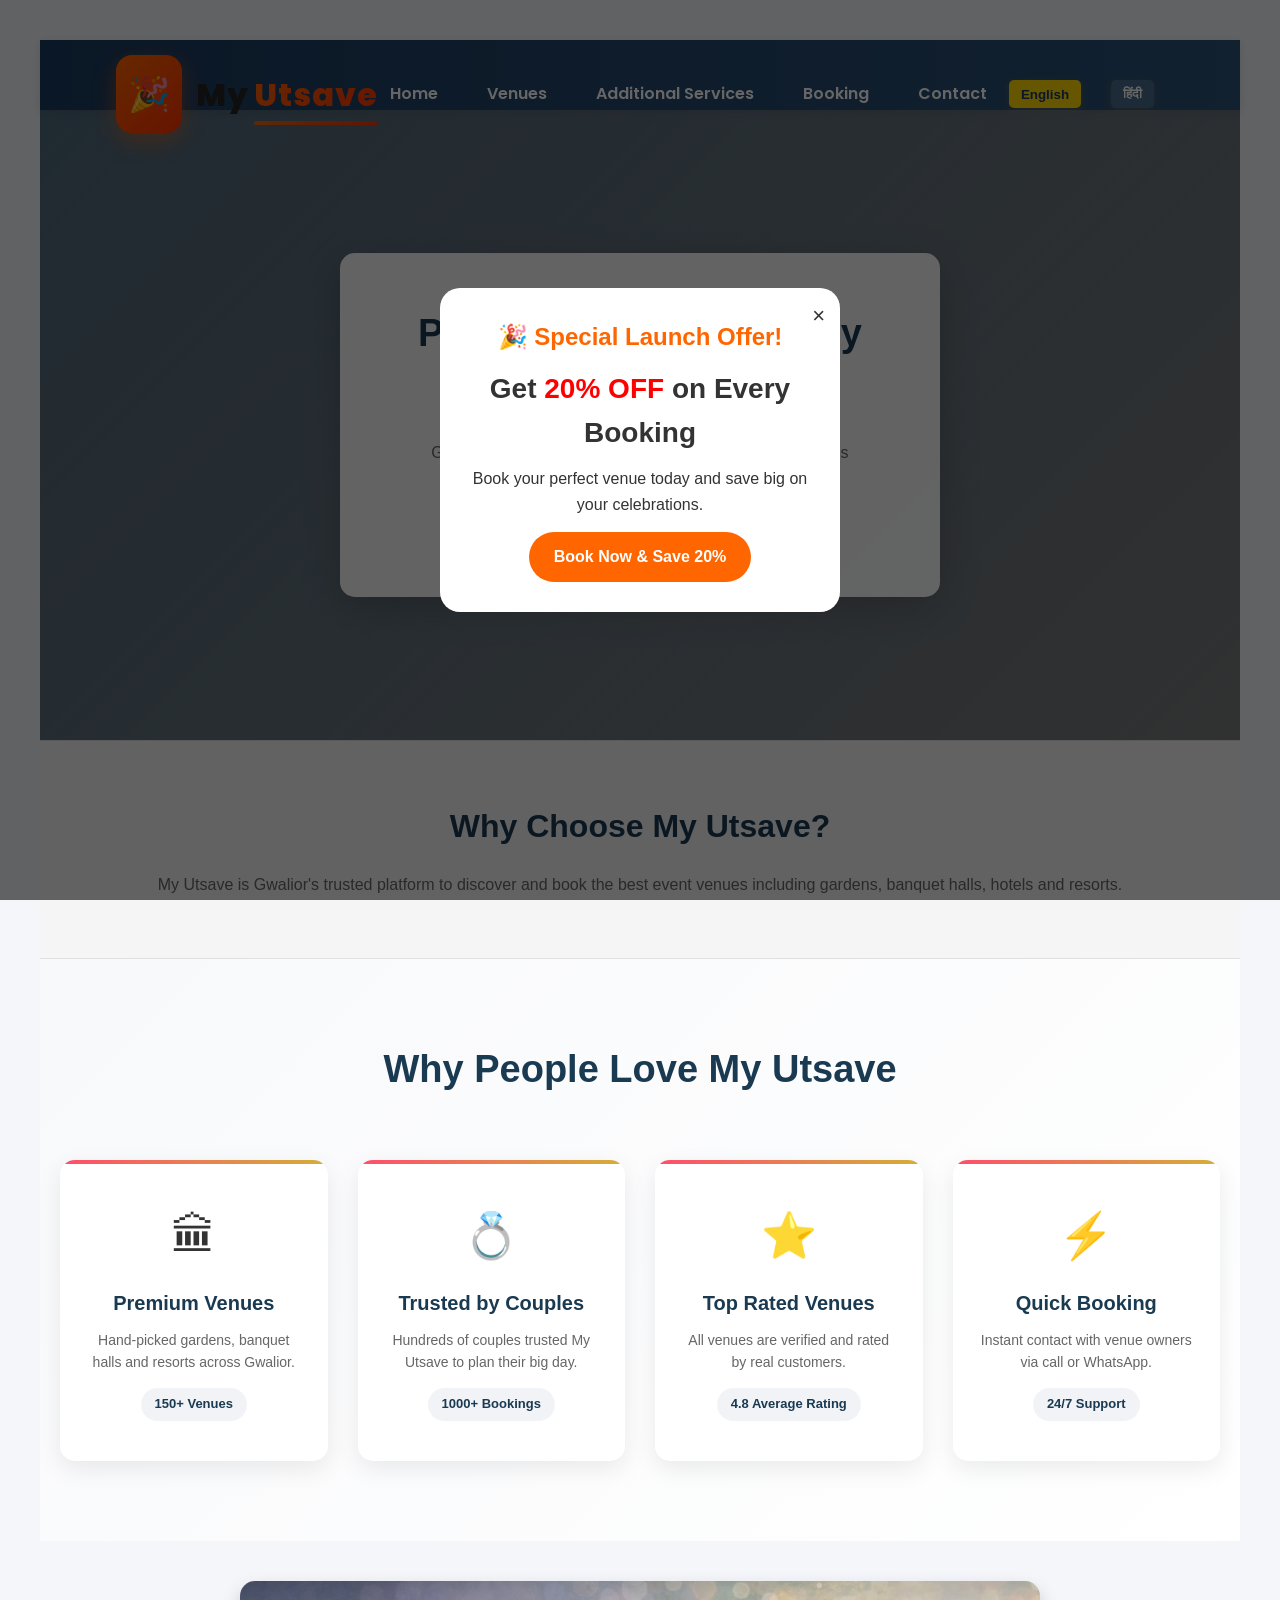
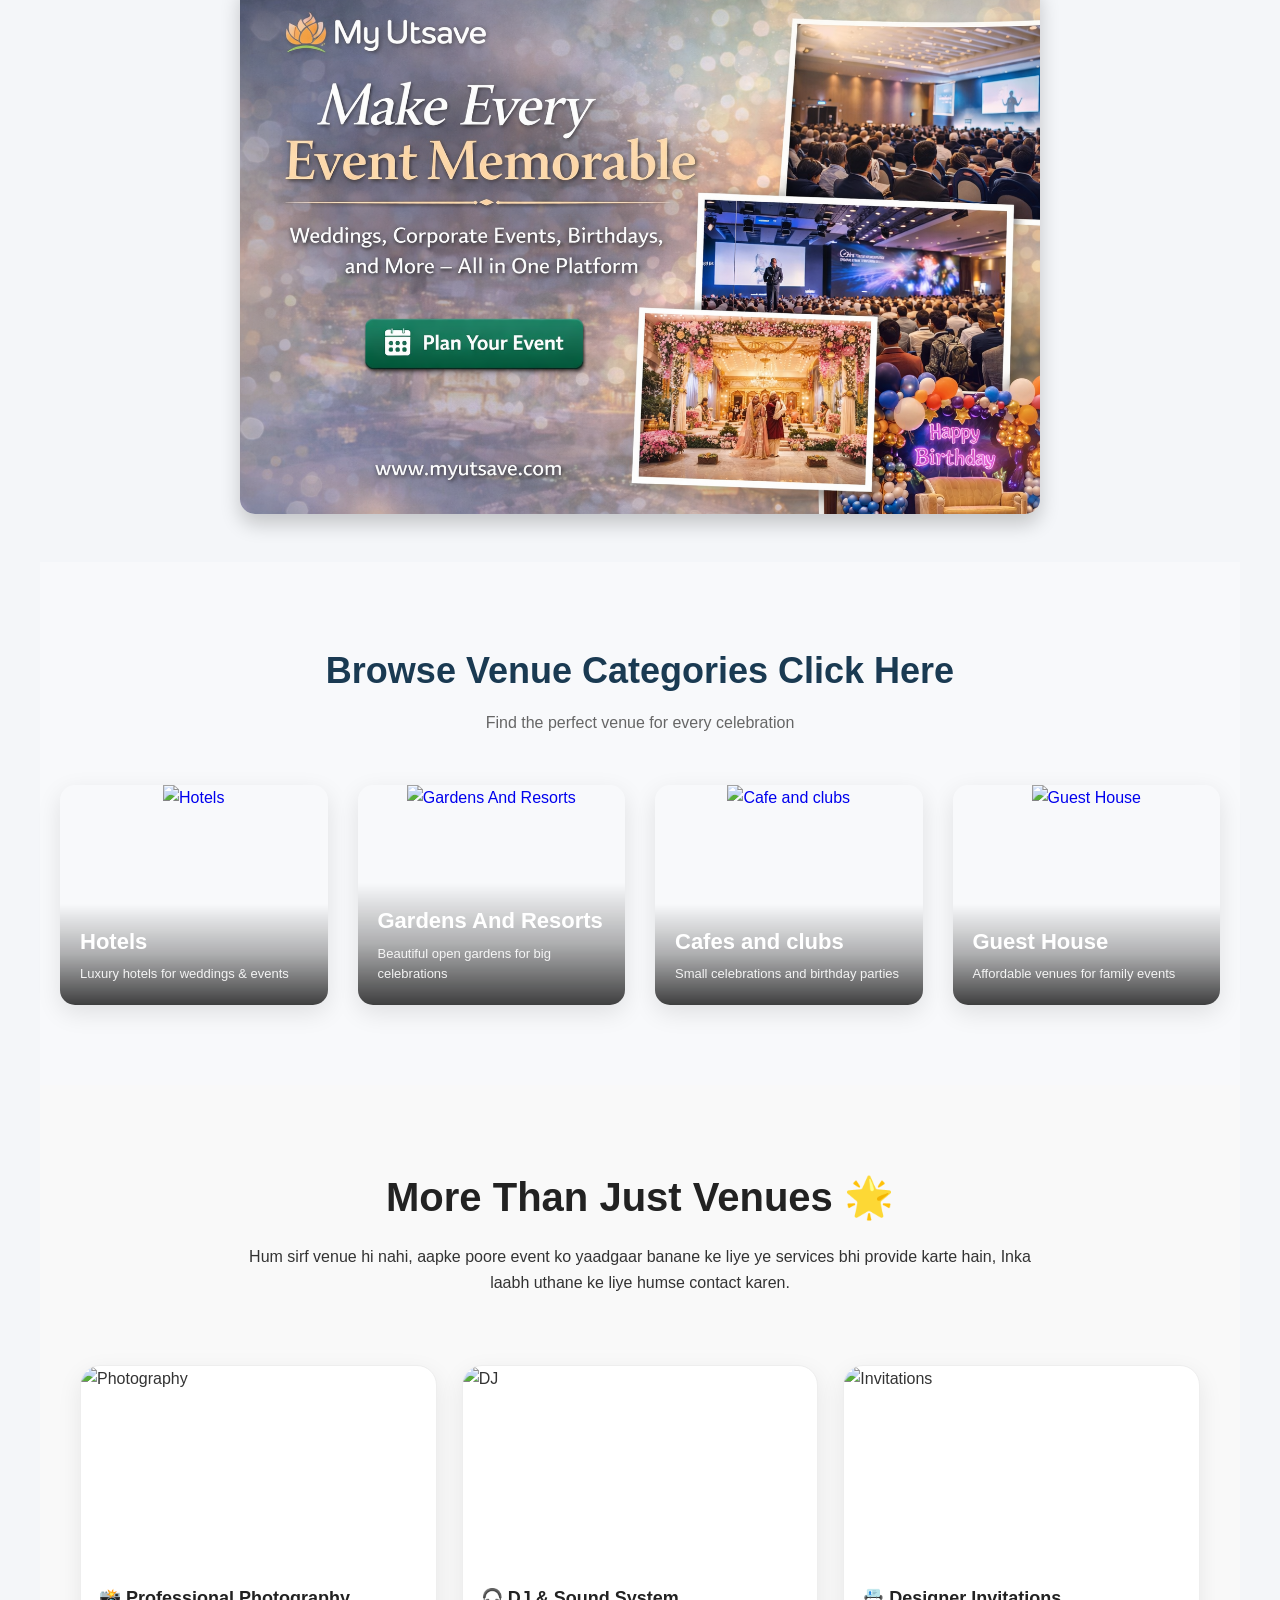
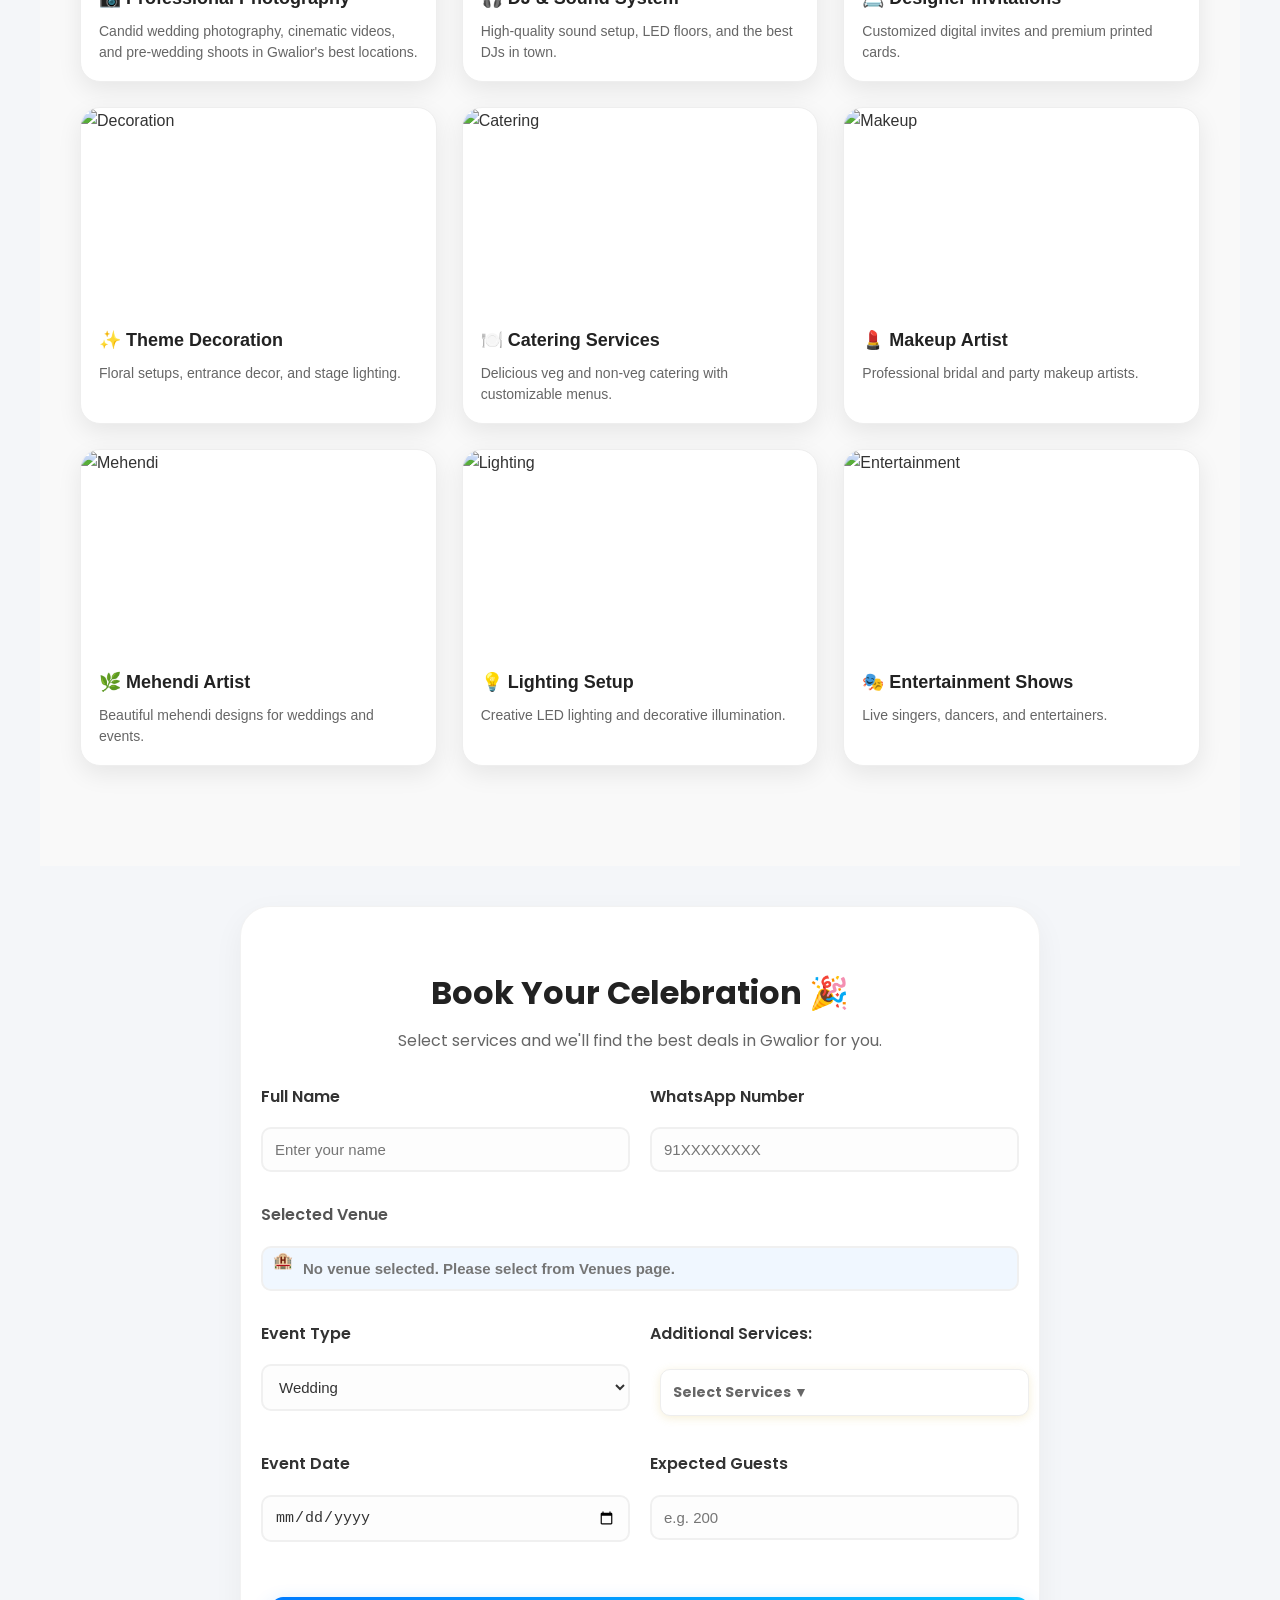
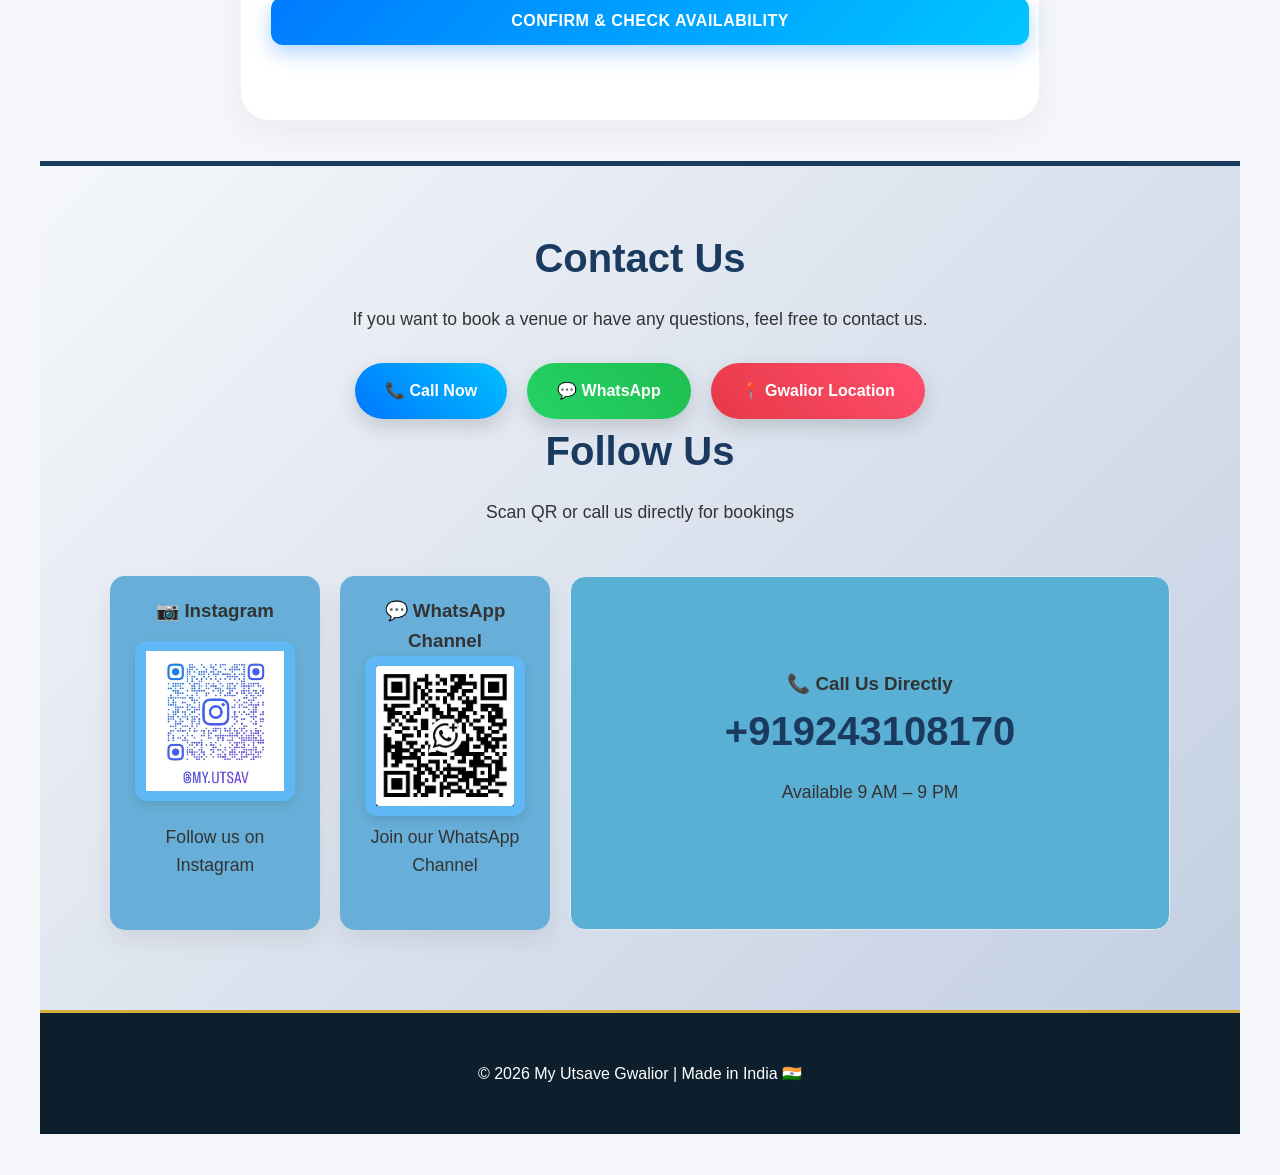
==== index.html @ a402ed94 "My Utsav is an event platform for discovering venues and booking events easily. My Utsav is an event" ====
<!DOCTYPE html>
<html lang="en">

<head>
    <meta charset="UTF-8">
    <title>My Utsave | Premium Event Venues in Gwalior</title>
    <meta name="viewport" content="width=device-width, initial-scale=1.0">

    <link href="https://fonts.googleapis.com/css2?family=Poppins:wght@300;400;600;800&display=swap" rel="stylesheet">
    <link rel="stylesheet" href="style.css">
    <style>
        /* CSS to make the Services Dropdown work */
        .dropdown {
            position: relative;
            display: block;
            width: 100%;
        }

        .dropbtn {
            width: 100%;
            padding: 12px;
            border: 1.5px solid #eee;
            border-radius: 10px;
            background: #fff;
            text-align: left;
            cursor: pointer;
            color: #666;
            font-size: 14px;
        }

        .dropdown-content {
            display: none;
            position: absolute;
            background-color: #fff;
            min-width: 100%;
            box-shadow: 0px 8px 16px rgba(0, 0, 0, 0.1);
            z-index: 10;
            border-radius: 10px;
            max-height: 200px;
            overflow-y: auto;
            padding: 10px;
            border: 1.5px solid #eee;
        }

        .dropdown-content label {
            display: block;
            padding: 8px;
            cursor: pointer;
            font-size: 14px;
            color: #333;
        }

        .dropdown-content label:hover {
            background: #f0f7ff;
        }

        .dropdown:hover .dropdown-content {
            display: block;
        }

        /* Ensure inputs fit within the grid */
        input,
        select {
            box-sizing: border-box;
        }








        /* SERVICES GRID */
        .services-grid-container {
            display: grid;
            grid-template-columns: repeat(auto-fit, minmax(280px, 1fr));
            gap: 25px;
            padding: 20px;
        }

        /* SERVICE CARD */
        .service-card {
            background: #ffffff;
            border-radius: 20px;
            overflow: hidden;
            box-shadow: 0 8px 25px rgba(0, 0, 0, 0.08);
            transition: 0.3s ease;
        }

        /* Hover */
        .service-card:hover {
            transform: translateY(-6px);
            box-shadow: 0 14px 35px rgba(0, 0, 0, 0.15);
        }

        /* IMAGE WRAPPER (IMPORTANT FIX) */
        .service-img-wrapper {
            width: 100%;
            height: 200px;
            /* Fix height — makes all images equal */
            overflow: hidden;
        }

        /* IMAGE STYLE */
        .service-img-wrapper img {
            width: 100%;
            height: 100%;
            object-fit: cover;
            /* Makes image fit nicely */
            display: block;
        }

        /* CONTENT */
        .service-content {
            padding: 18px;
        }

        /* TITLE */
        .service-content h3 {
            font-size: 18px;
            margin-bottom: 8px;
            color: #222;
        }

        /* DESCRIPTION */
        .service-content p {
            font-size: 14px;
            color: #666;
            line-height: 1.5;
        }
    </style>

</head>

<body>

    <!-- Navbar -->
    <header class="navbar">
        <div class="navbar-content">

            <div class="logo">
                <span class="logo-icon">🎉</span>

                <div>
                    <span class="logo-text">
                        <span class="logo-main">My</span>
                        <span class="logo-highlight">Utsave</span>
                    </span>


                </div>
            </div>
            <nav class="nav-links">
                <a href="#">Home</a>

                <a href="#categories">Venues</a>
                <a href="#services">Additional Services</a>
                <a href="#booking">Booking</a>
                <a href="#contact">Contact</a>
            </nav>

            <div class="language-toggle">
                <button type="button" class="lang-btn active" id="btn-en" onclick="translatePage('en')">English</button>
                <button type="button" class="lang-btn" id="btn-hi" onclick="translatePage('hi')">हिंदी</button>
            </div>

            <div id="google_translate_element" style="display:none !important;"></div>


            <script type="text/javascript">
                function googleTranslateElementInit() {
                    new google.translate.TranslateElement({
                        pageLanguage: 'en',
                        includedLanguages: 'en,hi',
                        autoDisplay: false
                    }, 'google_translate_element');
                }

                function translatePage(langCode) {
                    // 1. Google ke dropdown ko dhoondo
                    const googleSelect = document.querySelector('.goog-te-combo');

                    if (googleSelect) {
                        googleSelect.value = langCode;
                        googleSelect.dispatchEvent(new Event('change'));
                        updateButtons(langCode);
                    } else {
                        // Agar Google abhi load nahi hua, toh 500ms baad fir try karo
                        console.log("Waiting for Google Translate to load...");
                        setTimeout(() => translatePage(langCode), 500);
                    }
                }

                function updateButtons(langCode) {
                    document.querySelectorAll('.lang-btn').forEach(btn => btn.classList.remove('active'));
                    if (langCode === 'hi') document.getElementById('btn-hi').classList.add('active');
                    else document.getElementById('btn-en').classList.add('active');
                }
            </script>
            <script type="text/javascript"
                src="https://translate.google.com/translate_a/element.js?cb=googleTranslateElementInit"></script>
    </header>


    <!-- Hero Section -->
    <section class="hero fade-in">
        <div class="hero-content">
            <h1>Plan Your Event With My Utsave</h1>
            <p>Gardens • Banquet Halls • Resorts • Cafes • Guest Houses</p>
            <a href="#categories" class="hero-btn bounce">Explore Venues</a>
        </div>
    </section>

    <!-- About -->
    <section class="about fade-in">
        <h2>Why Choose My Utsave?</h2>

        <p>
            My Utsave is Gwalior's trusted platform to discover and book the best
            event venues including gardens, banquet halls, hotels and resorts.
        </p>

    </section>


    <!-- Features -->
    <section class="features fade-in">

        <h2>Why People Love My Utsave</h2>

        <div class="features-container">

            <div class="feature-card slide-in-left">
                <div class="feature-icon">🏛</div>
                <h3>Premium Venues</h3>
                <p>Hand-picked gardens, banquet halls and resorts across Gwalior.</p>
                <span class="feature-number">150+ Venues</span>
            </div>

            <div class="feature-card slide-in-left">
                <div class="feature-icon">💍</div>
                <h3>Trusted by Couples</h3>
                <p>Hundreds of couples trusted My Utsave to plan their big day.</p>
                <span class="feature-number">1000+ Bookings</span>
            </div>

            <div class="feature-card slide-in-left">
                <div class="feature-icon">⭐</div>
                <h3>Top Rated Venues</h3>
                <p>All venues are verified and rated by real customers.</p>
                <span class="feature-number">4.8 Average Rating</span>
            </div>

            <div class="feature-card slide-in-left">
                <div class="feature-icon">⚡</div>
                <h3>Quick Booking</h3>
                <p>Instant contact with venue owners via call or WhatsApp.</p>
                <span class="feature-number">24/7 Support</span>
            </div>

        </div>

    </section>


    <!-- Poster Section -->
    <section class="home-poster">
        <img src="images/new poster1.png" alt="Event Management Poster">
    </section>



    <!-- Categories -->
    <section class="categories" id="categories">

        <h2>Browse Venue Categories Click Here</h2>
        <p class="category-subtitle">Find the perfect venue for every celebration</p>

        <div class="category-container">

            <!-- Hotel -->
            <a href="hotel.html" class="category-card">
                <img src="https://images.unsplash.com/photo-1566073771259-6a8506099945" alt="Hotels">
                <div class="category-overlay">
                    <h3>Hotels</h3>
                    <p>Luxury hotels for weddings & events</p>
                </div>
            </a>

            <!-- Garden -->
            <a href="garden.html" class="category-card">
                <img src="https://images.unsplash.com/photo-1505691723518-36a5ac3be353" alt="Gardens And Resorts">
                <div class="category-overlay">
                    <h3>Gardens And Resorts</h3>
                    <p>Beautiful open gardens for big celebrations</p>
                </div>
            </a>



            <!-- Cafe -->
            <a href="cafe and clubs.html" class="category-card">
                <img src="https://images.unsplash.com/photo-1559925393-8be0ec4767c8" alt="Cafe and clubs">
                <div class="category-overlay">
                    <h3>Cafes and clubs</h3>
                    <p>Small celebrations and birthday parties</p>
                </div>
            </a>

            <!-- Guest House -->
            <a href="guesthouse.html" class="category-card">
                <img src="https://images.unsplash.com/photo-1570129477492-45c003edd2be" alt="Guest House">
                <div class="category-overlay">
                    <h3>Guest House</h3>
                    <p>Affordable venues for family events</p>
                </div>
            </a>

        </div>

    </section>



    <section class="services-info" id="services">

        <div class="services-header">
            <h2>More Than Just Venues 🌟</h2>

            <p>
                Hum sirf venue hi nahi, aapke poore event ko yaadgaar banane ke liye ye services bhi provide karte hain,
                Inka laabh uthane ke liye humse contact karen.
            </p>
        </div>

        <div class="services-grid-container">

            <!-- Photography -->
            <div class="service-card">
                <div class="service-img-wrapper">
                    <img src="https://images.unsplash.com/photo-1511285560929-80b456fea0bc" alt="Photography">
                </div>

                <div class="service-content">
                    <h3>📸 Professional Photography</h3>

                    <p>
                        Candid wedding photography, cinematic videos, and pre-wedding shoots in Gwalior's best
                        locations.
                    </p>
                </div>
            </div>

            <!-- DJ -->
            <div class="service-card">
                <div class="service-img-wrapper">
                    <img src="https://images.unsplash.com/photo-1470225620780-dba8ba36b745" alt="DJ">
                </div>

                <div class="service-content">
                    <h3>🎧 DJ & Sound System</h3>

                    <p>
                        High-quality sound setup, LED floors, and the best DJs in town.
                    </p>
                </div>
            </div>

            <!-- Invitations -->
            <div class="service-card">
                <div class="service-img-wrapper">
                    <img src="https://images.unsplash.com/photo-1607344645866-009c320b63e0" alt="Invitations">
                </div>

                <div class="service-content">
                    <h3>📇 Designer Invitations</h3>

                    <p>
                        Customized digital invites and premium printed cards.
                    </p>
                </div>
            </div>

            <!-- Decoration -->
            <div class="service-card">
                <div class="service-img-wrapper">
                    <img src="https://images.unsplash.com/photo-1519225421980-715cb0215aed" alt="Decoration">
                </div>

                <div class="service-content">
                    <h3>✨ Theme Decoration</h3>

                    <p>
                        Floral setups, entrance decor, and stage lighting.
                    </p>
                </div>
            </div>

            <!-- Catering -->
            <div class="service-card">
                <div class="service-img-wrapper">
                    <img src="https://images.unsplash.com/photo-1555244162-803834f70033?w=400" alt="Catering">
                </div>

                <div class="service-content">
                    <h3>🍽️ Catering Services</h3>

                    <p>
                        Delicious veg and non-veg catering with customizable menus.
                    </p>
                </div>
            </div>

            <!-- Makeup -->
            <div class="service-card">
                <div class="service-img-wrapper">
                    <img src="https://images.unsplash.com/photo-1522337360788-8b13dee7a37e?w=400" alt="Makeup">
                </div>

                <div class="service-content">
                    <h3>💄 Makeup Artist</h3>

                    <p>
                        Professional bridal and party makeup artists.
                    </p>
                </div>
            </div>

            <!-- Mehendi -->
            <div class="service-card">
                <div class="service-img-wrapper">
                    <img src="https://images.unsplash.com/photo-1597225244660-1cd128c64284?w=400" alt="Mehendi">
                </div>

                <div class="service-content">
                    <h3>🌿 Mehendi Artist</h3>

                    <p>
                        Beautiful mehendi designs for weddings and events.
                    </p>
                </div>
            </div>


            <!-- Lighting -->
            <div class="service-card">
                <div class="service-img-wrapper">
                    <img src="https://images.unsplash.com/photo-1505236858219-8359eb29e329?w=400" alt="Lighting">
                </div>

                <div class="service-content">
                    <h3>💡 Lighting Setup</h3>

                    <p>
                        Creative LED lighting and decorative illumination.
                    </p>
                </div>
            </div>

            <!-- Entertainment -->
            <div class="service-card">
                <div class="service-img-wrapper">
                    <img src="https://images.unsplash.com/photo-1504805572947-34fad45aed93?w=400" alt="Entertainment">
                </div>

                <div class="service-content">
                    <h3>🎭 Entertainment Shows</h3>

                    <p>
                        Live singers, dancers, and entertainers.
                    </p>
                </div>
            </div>

        </div> <!-- KEEP THIS AT VERY END -->

    </section>



    <!-- POPUP OFFER -->
    <div id="offerPopup" class="popup-overlay">
        <div class="popup-box">

            <span class="close-btn" onclick="closePopup()">×</span>

            <h2>🎉 Special Launch Offer!</h2>

            <h1 class="offer-text">
                Get <span>20% OFF</span> on Every Booking
            </h1>

            <p>
                Book your perfect venue today and save big on your celebrations.
            </p>

            <a href="#booking" class="popup-btn">
                Book Now & Save 20%
            </a>

        </div>
    </div>

    <style>
        /* Overlay */
        .popup-overlay {
            position: fixed;
            top: 0;
            left: 0;
            width: 100%;
            height: 100%;
            background: rgba(0, 0, 0, 0.6);
            display: flex;
            justify-content: center;
            align-items: center;
            z-index: 9999;
        }

        /* Popup Box */
        .popup-box {
            background: #fff;
            padding: 30px;
            border-radius: 20px;
            text-align: center;
            max-width: 400px;
            width: 90%;
            position: relative;
            animation: popupFade 0.5s ease;
        }

        /* Heading */
        .popup-box h2 {
            color: #ff6600;
            margin-bottom: 10px;
        }

        /* Offer Text */
        .offer-text {
            font-size: 28px;
            margin: 10px 0;
        }

        .offer-text span {
            color: #ff0000;
            font-weight: bold;
        }

        /* Button */
        .popup-btn {
            display: inline-block;
            margin-top: 15px;
            padding: 12px 25px;
            background: #ff6600;
            color: #fff;
            text-decoration: none;
            border-radius: 30px;
            font-weight: bold;
        }

        /* Close Button */
        .close-btn {
            position: absolute;
            top: 10px;
            right: 15px;
            font-size: 22px;
            cursor: pointer;
        }

        /* Animation */
        @keyframes popupFade {
            from {
                transform: scale(0.7);
                opacity: 0;
            }

            to {
                transform: scale(1);
                opacity: 1;
            }
        }
    </style>

    <script>
        /* Auto show popup after 2 seconds */
        setTimeout(function () {
            document.getElementById("offerPopup").style.display = "flex";
        }, 2000);

        /* Close popup */
        function closePopup() {
            document.getElementById("offerPopup").style.display = "none";
        }
    </script>






    <section id="booking" class="booking-section fade-in"
        style="padding: 60px 20px; background: #fff; border-radius: 30px; margin: 40px auto; max-width: 800px; box-shadow: 0 10px 30px rgba(0,0,0,0.05); font-family: 'Poppins', sans-serif;">
        <div style="text-align: center; margin-bottom: 30px;">
            <h2 style="font-size: 2rem; color: #222; margin-bottom: 10px;">Book Your Celebration 🎉</h2>
            <p style="color: #666;">Select services and we'll find the best deals in Gwalior for you.</p>
        </div>

        <form id="customerForm"
            style="display: grid; grid-template-columns: repeat(auto-fit,minmax(250px,1fr)); gap: 20px;">
            <div>
                <label style="font-weight: 600; display: block; margin-bottom: 8px;">Full Name</label>
                <input type="text" id="custName" placeholder="Enter your name" required
                    style="width: 100%; padding: 12px; border: 1.5px solid #eee; border-radius: 10px; outline: none;">
            </div>

            <div>
                <label style="font-weight: 600; display: block; margin-bottom: 8px;">WhatsApp Number</label>
                <input type="tel" id="custPhone" placeholder="91XXXXXXXX" required
                    style="width: 100%; padding: 12px; border: 1.5px solid #eee; border-radius: 10px; outline: none;">
            </div>

            <div style="grid-column: span 2;">
                <label style="font-weight: 600; display: block; margin-bottom: 8px; color: #555;">Selected Venue
                </label>
                <div style="position: relative;">
                    <span style="position: absolute; left: 12px; top: 12px;">🏨</span>
                    <input type="text" id="selectedVenue" readonly
                        placeholder="No venue selected. Please select from Venues page."
                        style="width: 100%; padding: 12px 12px 12px 40px; border: 2px solid #007bff; border-radius: 10px; background-color: #f0f7ff; color: #007bff; font-weight: 600;">
                </div>
                <p id="venueDisplay" style="margin-top:8px; font-weight:600; color:#007bff; display:none;"></p>
                <p id="venueWarning" style="color: red; font-size: 0.8rem; margin-top: 5px; display: none;">⚠️
                    Please select a venue first.</p>
            </div>

            <div>
                <label style="font-weight: 600; display: block; margin-bottom: 8px;">
                    Event Type
                </label>

                <select id="custEvent" onchange="checkCustomEvent()" style="
        width: 100%; 
        padding: 12px; 
        border: 1.5px solid #eee; 
        border-radius: 10px; 
        outline: none;
        ">

                    <option value="Wedding">Wedding</option>
                    <option value="Birthday">Birthday Party</option>
                    <option value="Anniversary">Anniversary</option>
                    <option value="Corporate">Corporate Event</option>
                    <option value="Other">Other (Write Your Event)</option>

                </select>

                <!-- Custom Event Input (Hidden Initially) -->
                <input type="text" id="customEventInput" placeholder="Write your event type..." style="
        width: 100%;
        padding: 12px;
        border: 1.5px solid #eee;
        border-radius: 10px;
        margin-top: 10px;
        display: none;
        outline: none;
        ">
            </div>

            <script>
                function checkCustomEvent() {
                    let eventSelect = document.getElementById("custEvent");
                    let customInput = document.getElementById("customEventInput");

                    if (eventSelect.value === "Other") {
                        customInput.style.display = "block";
                    } else {
                        customInput.style.display = "none";
                    }
                }


                function getEventType() {
                    let eventSelect = document.getElementById("custEvent").value;
                    let customInput = document.getElementById("customEventInput").value;

                    // Agar Other select hai aur user ne kuch likha hai
                    if (eventSelect === "Other" && customInput.trim() !== "") {
                        return customInput;  // User ka likha hua event
                    }

                    return eventSelect; // Normal dropdown event
                }
            </script>

            <div class="services-container">
                <label style="font-weight: 600; display: block; margin-bottom: 8px;">Additional Services:</label>
                <div class="dropdown">
                    <button type="button" class="dropbtn" id="serviceBtn">Select Services ▼</button>
                    <div class="dropdown-content">
                        <label><input type="checkbox" name="srv" value="Photography"> 📸 Photography</label>

                        <label><input type="checkbox" name="srv" value="DJ"> 🎧 DJ & Sound</label>

                        <label><input type="checkbox" name="srv" value="Cards"> 📇 Invitation Cards</label>

                        <label><input type="checkbox" name="srv" value="Decoration"> ✨ Decoration</label>

                        <label><input type="checkbox" name="srv" value="Lighting"> 💡 Lighting</label>

                        <label><input type="checkbox" name="srv" value="Dance Floor"> 🕺 Dance Floor</label>

                        <label><input type="checkbox" name="srv" value="Photo Booth"> 📸 Photo Booth</label>

                        <label><input type="checkbox" name="srv" value="Fireworks"> 🎆 Fireworks</label>

                        <label><input type="checkbox" name="srv" value="Cold Pyro"> 🔥 Cold Pyro</label>

                        <label><input type="checkbox" name="srv" value="Catering"> 🍽 Catering</label>

                        <label><input type="checkbox" name="srv" value="Makeup"> 💄 Bridal Makeup</label>

                        <label><input type="checkbox" name="srv" value="Mehendi"> 🌿 Mehendi</label>

                        <label><input type="checkbox" name="srv" value="Band"> 🥁 Band</label>

                        <label><input type="checkbox" name="srv" value="Anchor"> 🎤 Anchor</label>

                        <label><input type="checkbox" name="srv" value="Kids Entertainment"> 🧸 Kids
                    </div>
                </div>
            </div>

            <div>
                <label style="font-weight: 600; display: block; margin-bottom: 8px;">Event Date</label>
                <input type="date" id="custDate" required
                    style="width: 100%; padding: 12px; border: 1.5px solid #eee; border-radius: 10px;">
            </div>

            <div>
                <label style="font-weight: 600; display: block; margin-bottom: 8px;">Expected Guests</label>
                <input type="number" id="custGuests" placeholder="e.g. 200" required
                    style="width: 100%; padding: 12px; border: 1.5px solid #eee; border-radius: 10px;">
            </div>

            <div style="grid-column: span 2; margin-top: 10px;">
                <button type="submit" id="submitBtn"
                    style="width: 100%; padding: 15px; background: linear-gradient(135deg, #007bff, #00c6ff); color: white; border: none; border-radius: 12px; font-weight: 600; cursor: pointer; font-size: 1rem;">
                    Confirm & Check Availability
                </button>
            </div>
        </form>
    </section>

    <script>

        const SCRIPT_URL = 'https://script.google.com/macros/s/AKfycbzcZLyqT0tjE6ho3KZPQxGTZFy6g42hwHfnjKxhOMa2t512LVxPbIRHM2ne9bId-DMW/exec';

        document.getElementById('customerForm').addEventListener('submit', function (e) {

            e.preventDefault();

            const btn = document.getElementById('submitBtn');
            btn.innerText = "Processing... ⏳";
            btn.disabled = true;

            // 1. Collect Form Values
            const name = document.getElementById('custName').value;
            const phone = document.getElementById('custPhone').value;
            const event = getEventType();
            const date = document.getElementById('custDate').value;
            const guests = document.getElementById('custGuests').value;
            const venue = document.getElementById('selectedVenue').value || "Not Selected";

            // 2. Collect Checkbox Values
            let selectedServices = [];

            document.querySelectorAll('input[name="srv"]:checked')
                .forEach((checkbox) => {
                    selectedServices.push(checkbox.value);
                });

            const servicesString =
                selectedServices.length > 0
                    ? selectedServices.join(', ')
                    : "None Selected";

            // 3. Prepare Sheets URL
            const finalRequestURL =
                `${SCRIPT_URL}?venue=${encodeURIComponent(venue)}&name=${encodeURIComponent(name)}&phone=${encodeURIComponent(phone)}&event=${encodeURIComponent(event)}&date=${encodeURIComponent(date)}&guests=${encodeURIComponent(guests)}&services=${encodeURIComponent(servicesString)}`;

            // 4. Prepare WhatsApp message and open it first
            const myNumber = "919243108170";

            const message = `MY UTSAVE NEW BOOKING

I want a booking 

Name: ${name}
Phone: ${phone}
Event: ${event}
Date: ${date}
Venue: ${venue}
Guests: ${guests}
Services: ${servicesString}

GIVE ME BEST DEALS & AVAILABILITY

Status: New Lead Received`;

            const encodedMessage = encodeURIComponent(message);

            const whatsappURL = `https://wa.me/${myNumber}?text=${encodedMessage}`;

            const whatsappWindow = window.open(whatsappURL, "_blank");
            if (!whatsappWindow) {
                alert("Please allow popups for this page to open WhatsApp.");
            } else {
                alert("Details saved & WhatsApp opening 📱");
            }

            // 5. Send data to Google Sheets
            fetch(finalRequestURL, { method: 'GET', mode: 'no-cors' })
                .then(() => {
                    console.log("Success: Sent to Sheet");
                })
                .catch(err => {
                    console.error("Error saving data:", err);
                })
                .finally(() => {
                    btn.innerText = "Confirm & Check Availability";
                    btn.disabled = false;
                    document.getElementById('customerForm').reset();
                });

        }); // ✅ THIS WAS MISSING

        // Load venue from localStorage on page load
        document.addEventListener("DOMContentLoaded", function () {

            const savedVenue = localStorage.getItem("selectedVenue");

            if (savedVenue) {

                document.getElementById("selectedVenue").value = savedVenue;

            }

        });




    </script>




    <!-- Contact -->
    <section id="contact" class="contact">

        <h2>Contact Us</h2>

        <p>If you want to book a venue or have any questions, feel free to contact us.</p>

        <div class="contact-buttons">

            <a href="tel:9243108170" class="contact-btn call-btn">📞 Call Now</a>

            <a href="https://wa.me/919243108170" target="_blank" class="contact-btn whatsapp-btn">
                💬 WhatsApp
            </a>

            <a href="#" class="contact-btn location-btn">📍 Gwalior Location</a>

        </div>



        <h2> Follow Us</h2>
        <p>Scan QR or call us directly for bookings</p>

        <div class="contact-main">

            <!-- QR Codes Section -->
            <div class="qr-section">

                <div class="qr-card">
                    <h3>📷 Instagram</h3>

                    <a href="https://www.instagram.com/my.utsav/" target="_blank" rel="noopener noreferrer">
                        <img src="images/insta.png" alt="Instagram QR">
                    </a>

                    <p>Follow us on Instagram</p>
                </div>


                <div class="qr-card">
                    <h3>💬 WhatsApp Channel</h3>
                    <a href=" https://whatsapp.com/channel/0029VbBfGrI7z4ka1mUW4x01 " target="_blank"
                        rel="noopener noreferrer">
                        <img src="images/whatsapp.png" alt="WhatsApp Channel QR">
                    </a>

                    <p>Join our WhatsApp Channel</p>
                </div>

            </div>


            <!-- Call Section -->
            <div class="call-section">

                <h3>📞 Call Us Directly</h3>
                <h2>+919243108170</h2>

                <p class="call-note">
                    Available 9 AM – 9 PM
                </p>

            </div>

        </div>



    </section>


    <!-- Footer -->
    <footer>

        <p>© 2026 My Utsave Gwalior | Made in India 🇮🇳</p>

    </footer>

</body>

</html>
---- style.css ----
/* ===============================
   PREMIUM COLOR SYSTEM
================================= */

:root {

    /* Primary Brand Colors */
    --primary: #0f172a;
    /* Deep Navy */
    --secondary: #1e293b;
    /* Dark Blue */
    --accent: #3b82f6;
    /* Premium Blue */
    --gold: #f59e0b;
    /* Premium Gold */

    /* Background Colors */
    --bg-light: #f8fafc;
    --bg-white: #ffffff;

    /* Text */
    --text-dark: #0f172a;
    --text-light: #64748b;

    /* Gradient */
    --gradient-primary: linear-gradient(135deg, #3b82f6, #06b6d4);
    --gradient-gold: linear-gradient(135deg, #f59e0b, #fbbf24);

}



/* Navbar */
/* Navbar Styles */
.navbar {
    width: 100%;
    background: linear-gradient(90deg, #1a3a5f, #2b5278);
    padding: 15px 30px;
    position: fixed;
    top: 0;
    left: 0;
    z-index: 1000;
    box-shadow: 0 4px 10px rgba(0, 0, 0, 0.2);
    font-family: 'Poppins', sans-serif;
}

.navbar-content {
    display: flex;
    align-items: center;
    justify-content: space-between;
    max-width: 1200px;
    margin: auto;
}

/* ===== LOGO MAIN STYLE ===== */

/* ===== PREMIUM LOGO STYLE ===== */

.logo {
    display: flex;
    align-items: center;
    gap: 14px;
    cursor: pointer;
}

/* Icon Style */

.logo-icon {
    font-size: 34px;
    background: linear-gradient(135deg,#ff6600,#ff3300);
    padding: 12px;
    border-radius: 16px;
    color: white;

    box-shadow: 0 8px 22px rgba(255,102,0,0.45);

    transition: 0.3s ease;
}

/* Logo Text */

.logo-text {
    display: flex;
    align-items: baseline;

    font-size: 32px;   /* Bigger text */
    font-weight: 800;

    letter-spacing: 1px;

    font-family: 'Poppins', sans-serif;
}

/* "My" Text */

.logo-main {
    color: #222;
}

/* "Utsave" Gradient Highlight */

.logo-highlight {

    margin-left: 5px;

    background: linear-gradient(135deg,#ff6600,#ff3300);

    -webkit-background-clip: text;
    -webkit-text-fill-color: transparent;

    position: relative;
}

/* Stylish underline */

.logo-highlight::after {

    content: "";

    position: absolute;

    left: 0;
    bottom: -5px;

    width: 100%;
    height: 4px;

    background: linear-gradient(135deg,#ff6600,#ff3300);

    border-radius: 6px;

    opacity: 0.9;
}

/* Hover Effects */

.logo:hover .logo-icon {

    transform: scale(1.12) rotate(-3deg);

}

.logo:hover .logo-highlight::after {

    height: 5px;

}

/* Mobile Responsive */

@media (max-width: 600px) {

    .logo-text {

        font-size: 24px;

    }

    .logo-icon {

        font-size: 26px;
        padding: 9px;

    }

}

/* Navbar Links */
.nav-links {
    display: flex;
    gap: 25px;
}

.nav-links a {
    color: #ffffff;
    text-decoration: none;
    font-weight: 600;
    padding: 8px 12px;
    transition: all 0.3s ease;
    border-radius: 5px;
}

.nav-links a:hover {
    background: rgba(255, 255, 255, 0.15);
    color: #ffd700;
}

/* Language Toggle */
.language-toggle {
    display: flex;
    gap: 10px;
}

.lang-btn {
    padding: 6px 12px;
    border-radius: 5px;
    border: none;
    font-weight: 600;
    cursor: pointer;
    background: rgba(255, 255, 255, 0.15);
    color: #fff;
    transition: all 0.3s ease;
}

.lang-btn:hover,
.lang-btn.active {
    background: #ffd700;
    color: #1a3a5f;
}

/* Responsive */
@media (max-width: 768px) {
    .navbar-content {
        flex-direction: column;
        gap: 15px;
    }

    .nav-links {
        flex-wrap: wrap;
        justify-content: center;
    }

    .language-toggle {
        justify-content: center;
    }
}

/* Hero */
.hero {
    height: 70vh;
    background: url('https://images.unsplash.com/photo-1519741497674-611481863552') no-repeat center/cover;
    display: flex;
    align-items: center;
    justify-content: center;
    text-align: center;
    position: relative;
}

.hero::before {
    content: '';
    position: absolute;
    top: 0;
    left: 0;
    right: 0;
    bottom: 0;
    background: linear-gradient(135deg, rgba(26, 58, 82, 0.75), rgba(0, 0, 0, 0.5));
    z-index: 1;
}

.hero-content {
    background: rgba(255, 255, 255, 0.95);
    padding: 50px;
    border-radius: 15px;
    position: relative;
    z-index: 2;
    box-shadow: 0 10px 40px rgba(0, 0, 0, 0.2);
    max-width: 600px;
}

.hero h1 {
    font-size: 38px;
    margin-bottom: 15px;
    color: #1a3a52;
}

.hero p {
    color: #666;
    font-size: 16px;
}

.hero-btn {
    display: inline-block;
    padding: 14px 35px;
    margin-top: 20px;
    background: #d4af37;
    color: #1a3a52;
    border-radius: 5px;
    text-decoration: none;
    font-weight: 700;
    transition: all 0.3s ease;
    box-shadow: 0 4px 15px rgba(212, 175, 55, 0.3);
}

.hero-btn:hover {
    transform: translateY(-2px);
    box-shadow: 0 6px 20px rgba(212, 175, 55, 0.5);
    background: #c99f2e;
}

/* Scroll Animation */
.scroll-animate {
    opacity: 0;
    transform: translateX(-100px);
}

@keyframes scrollFadeIn {
    to {
        opacity: 1;
        transform: translateX(0);
    }
}

/* General Fade-in Animation */
.fade-in {
    opacity: 0;
    animation: fadeInUp 1s ease-out forwards;
}

@keyframes fadeInUp {
    from {
        opacity: 0;
        transform: translateY(30px);
    }

    to {
        opacity: 1;
        transform: translateY(0);
    }
}

/* Slide-in from left */
.slide-in-left {
    opacity: 0;
    animation: slideInLeft 1s ease-out forwards;
}

@keyframes slideInLeft {
    from {
        opacity: 0;
        transform: translateX(-50px);
    }

    to {
        opacity: 1;
        transform: translateX(0);
    }
}

/* Bounce effect for buttons */
.bounce {
    animation: bounce 2s infinite;
}

@keyframes bounce {

    0%,
    20%,
    50%,
    80%,
    100% {
        transform: translateY(0);
    }

    40% {
        transform: translateY(-10px);
    }

    60% {
        transform: translateY(-5px);
    }
}

/* Features Section */
.features {
    padding: 80px 20px;
    background: linear-gradient(135deg, #f8f9fb, #ffffff);
    text-align: center;
}

.features h2 {
    font-size: 38px;
    color: #1a3a52;
    margin-bottom: 60px;
    font-weight: 800;
}

.features-container {
    display: grid;
    grid-template-columns: repeat(auto-fit, minmax(250px, 1fr));
    gap: 30px;
    max-width: 1200px;
    margin: auto;
}

.feature-card {
    background: white;
    padding: 40px 25px;
    border-radius: 15px;
    box-shadow: 0 8px 25px rgba(0, 0, 0, 0.08);
    transition: all 0.35s ease;
    position: relative;
    overflow: hidden;
}

.feature-card::before {
    content: "";
    position: absolute;
    top: 0;
    left: 0;
    width: 100%;
    height: 4px;
    background: linear-gradient(90deg, #ff4d6d, #d4af37);
}

.feature-card:hover {
    transform: translateY(-10px);
    box-shadow: 0 15px 40px rgba(0, 0, 0, 0.15);
}

.feature-icon {
    font-size: 45px;
    margin-bottom: 15px;
}

.feature-card h3 {
    color: #1a3a52;
    font-size: 20px;
    margin-bottom: 10px;
}

.feature-card p {
    color: #666;
    font-size: 14px;
    margin-bottom: 15px;
}

.feature-number {
    display: inline-block;
    background: #f1f3f7;
    padding: 6px 14px;
    border-radius: 20px;
    font-size: 13px;
    font-weight: 600;
    color: #1a3a52;
}

/* About */
.about {
    padding: 60px 20px;
    text-align: center;
    background: #f5f5f5;
    border-top: 1px solid #e0e0e0;
    border-bottom: 1px solid #e0e0e0;
}

.about h2 {
    color: #1a3a52;
    font-size: 32px;
    margin-bottom: 20px;
    font-weight: 700;
}

.about p {
    color: #666;
    font-size: 16px;
}


button {
    padding: 12px 30px;
    margin: 15px 10px;
    border-radius: 5px;
    border: none;
    background: #d4af37;
    color: #1a3a52;
    cursor: pointer;
    font-weight: 700;
    transition: all 0.3s ease;
    box-shadow: 0 2px 10px rgba(212, 175, 55, 0.2);
}

button:hover {
    transform: translateY(-2px);
    box-shadow: 0 4px 15px rgba(212, 175, 55, 0.4);
    background: #c99f2e;
}

/* Booking */
.booking {
    background: #1a3a52;
    color: white;
    padding: 60px 20px;
}

.booking h2 {
    color: #d4af37;
    font-size: 32px;
    margin-bottom: 30px;
    text-align: center;
    font-weight: 700;
}

#bookingForm {
    max-width: 400px;
    margin: 0 auto;
}

input,
select {
    width: 100%;
    padding: 12px;
    margin: 10px 0;
    border-radius: 5px;
    border: 1px solid #d4af37;
    background: white;
    color: #333;
    transition: all 0.3s ease;
    font-size: 14px;
}

input:focus,
select:focus {
    border-color: #c99f2e;
    box-shadow: 0 0 10px rgba(212, 175, 55, 0.2);
    outline: none;
}

#successMessage {
    text-align: center;
    color: #d4af37;
    margin-top: 15px;
    font-weight: 600;
    padding: 15px;
    background: rgba(212, 175, 55, 0.1);
    border-radius: 5px;
    border: 1px solid #d4af37;
}

/* Footer */
footer {
    text-align: center;
    padding: 40px 20px;
    background: #0d1f2d;
    border-top: 3px solid #d4af37;
    color: white;
}

footer p {
    margin: 8px 0;
}

footer a {
    color: #d4af37;
    text-decoration: none;
}

footer a:hover {
    text-decoration: underline;
}

/* WhatsApp Button */
.whatsapp-container {
    position: fixed;
    bottom: 20px;
    right: 20px;
    z-index: 999;
}

.whatsapp {
    display: flex;
    align-items: center;
    justify-content: center;
    position: relative;
    background: linear-gradient(135deg, #25D366, #128C7E);
    color: white;
    font-size: 24px;
    padding: 15px;
    border-radius: 50%;
    text-decoration: none;
    box-shadow: 0 4px 20px rgba(37, 211, 102, 0.5);
    transition: all 0.3s ease;
    animation: pulse 2s ease-in-out infinite;
}

.whatsapp:hover {
    transform: scale(1.15);
    box-shadow: 0 8px 30px rgba(37, 211, 102, 0.7);
}

.whatsapp-tooltip {
    position: absolute;
    bottom: 70px;
    right: 0;
    background: #25D366;
    color: white;
    padding: 10px 15px;
    border-radius: 8px;
    white-space: nowrap;
    font-size: 13px;
    font-weight: 600;
    opacity: 0;
    visibility: hidden;
    transition: all 0.3s ease;
    box-shadow: 0 4px 15px rgba(37, 211, 102, 0.4);
}

.whatsapp-container:hover .whatsapp-tooltip {
    opacity: 1;
    visibility: visible;
    bottom: 75px;
}

@keyframes pulse {

    0%,
    100% {
        box-shadow: 0 4px 20px rgba(37, 211, 102, 0.5);
    }

    50% {
        box-shadow: 0 4px 30px rgba(37, 211, 102, 0.8);
    }
}

/* Features Modal */
.modal {
    display: none;
}

.footer-content {
    display: flex;
    flex-direction: column;
    gap: 10px;
}

.contact-info {
    font-weight: 600;
    font-size: 16px;
}

.contact-info a {
    color: #d4af37;
    text-decoration: none;
    transition: all 0.3s ease;
}

.contact-info a:hover {
    text-decoration: underline;
}

/* Contact Section */
.contact-section {
    padding: 60px 20px;
    background: #f5f5f5;
    border-top: 1px solid #e0e0e0;
}

.contact-section h2 {
    text-align: center;
    font-size: 32px;
    margin-bottom: 40px;
    color: #1a3a52;
    font-weight: 700;
}

.contact-container {
    max-width: 600px;
    margin: 0 auto;
}

.contact-details {
    display: flex;
    gap: 30px;
    flex-wrap: wrap;
    justify-content: center;
}

.contact-card {
    background: white;
    padding: 30px;
    border-radius: 10px;
    text-align: center;
    flex: 1;
    min-width: 200px;
    box-shadow: 0 2px 10px rgba(0, 0, 0, 0.08);
}

.contact-card h3 {
    color: #1a3a52;
    margin-bottom: 15px;
    font-weight: 700;
}

.contact-card a {
    color: #d4af37;
    text-decoration: none;
    font-weight: 600;
}

.contact-card a:hover {
    text-decoration: underline;
}

/* Special Offers Section */
.offers {
    padding: 80px 20px;
    background: linear-gradient(135deg, #1a3a52 0%, #2d5a7a 100%);
    color: white;
    text-align: center;
}

.offers h2 {
    font-size: 40px;
    margin-bottom: 15px;
    font-weight: 800;
    color: #d4af37;
}

.offers-subtitle {
    font-size: 18px;
    color: #e8e8e8;
    margin-bottom: 50px;
}

.offers-container {
    display: grid;
    grid-template-columns: repeat(auto-fit, minmax(280px, 1fr));
    gap: 30px;
    max-width: 1200px;
    margin: 0 auto 40px;
}

.offer-card {
    background: white;
    color: #333;
    padding: 40px 25px;
    border-radius: 15px;
    position: relative;
    transition: all 0.3s ease;
    box-shadow: 0 5px 20px rgba(0, 0, 0, 0.1);
    border: 2px solid transparent;
}

.offer-card:hover {
    transform: translateY(-10px);
    box-shadow: 0 15px 40px rgba(0, 0, 0, 0.15);
    border-color: #d4af37;
}

.offer-card.featured {
    background: linear-gradient(135deg, #d4af37, #e8d66f);
    color: #1a3a52;
    transform: scale(1.05);
}

.offer-card.featured:hover {
    transform: scale(1.08) translateY(-10px);
}

.discount-badge {
    position: absolute;
    top: -15px;
    left: 50%;
    transform: translateX(-50%);
    background: #e74c3c;
    color: white;
    width: 80px;
    height: 80px;
    border-radius: 50%;
    display: flex;
    align-items: center;
    justify-content: center;
    font-size: 28px;
    font-weight: 800;
    box-shadow: 0 4px 15px rgba(231, 76, 60, 0.3);
}

.offer-card.featured .discount-badge.featured-badge {
    background: #d4af37;
    color: #1a3a52;
    box-shadow: 0 4px 15px rgba(212, 175, 55, 0.4);
}

.featured-label {
    display: inline-block;
    background: #d4af37;
    color: #1a3a52;
    padding: 6px 15px;
    border-radius: 20px;
    font-size: 11px;
    font-weight: 800;
    letter-spacing: 1px;
    margin-top: 15px;
    margin-bottom: 10px;
}

.offer-card h3 {
    font-size: 22px;
    margin: 25px 0 10px 0;
    font-weight: 700;
}

.offer-card p {
    font-size: 14px;
    color: #666;
    margin-bottom: 20px;
}

.offer-card.featured p {
    color: rgba(26, 58, 82, 0.8);
}

.offer-card ul {
    list-style: none;
    margin: 20px 0;
    text-align: left;
}

.offer-card ul li {
    padding: 8px 0;
    font-size: 14px;
    color: #555;
    border-bottom: 1px solid #f0f0f0;
}

.offer-card.featured ul li {
    color: #1a3a52;
    border-bottom: 1px solid rgba(212, 175, 55, 0.3);
}

.offer-card ul li:last-child {
    border-bottom: none;
}

.claim-btn {
    width: 100%;
    padding: 12px;
    margin-top: 20px;
    background: #d4af37;
    color: #1a3a52;
    border: none;
    border-radius: 5px;
    font-weight: 700;
    cursor: pointer;
    transition: all 0.3s ease;
    box-shadow: 0 2px 10px rgba(212, 175, 55, 0.2);
}

.claim-btn:hover {
    background: #c99f2e;
    transform: translateY(-2px);
    box-shadow: 0 4px 15px rgba(212, 175, 55, 0.4);
}

.offer-card.featured .claim-btn.featured-btn {
    background: #1a3a52;
    color: white;
}

.offer-card.featured .claim-btn.featured-btn:hover {
    background: #0d1f2d;
}

.offer-terms {
    color: #d4af37;
    font-size: 12px;
    margin-top: 30px;
    padding-top: 20px;
    border-top: 1px solid rgba(212, 175, 55, 0.3);
}

.contact-details {
    display: grid;
    grid-template-columns: repeat(auto-fit, minmax(250px, 1fr));
    gap: 30px;
}

.contact-card {
    background: linear-gradient(135deg, #FF006E 0%, #F50057 100%);
    padding: 30px;
    border-radius: 15px;
    text-align: center;
    box-shadow: 0 8px 32px rgba(255, 0, 110, 0.4);
    transition: all 0.3s ease;
}

.contact-card:hover {
    transform: translateY(-10px);
    box-shadow: 0 12px 40px rgba(255, 0, 110, 0.6);
}

.contact-card h3 {
    font-size: 20px;
    color: #00D9FF;
    margin-bottom: 15px;
    text-shadow: 0 0 10px rgba(0, 217, 255, 0.4);
}

.contact-card p {
    color: white;
    font-size: 16px;
    line-height: 1.6;
}

.contact-card a {
    color: #FFBE0B;
    text-decoration: none;
    font-weight: 600;
    transition: all 0.3s ease;
}

.contact-card a:hover {
    color: #00D9FF;
    text-shadow: 0 0 15px rgba(0, 217, 255, 0.6);
}

/* Category Tabs */
/* CATEGORY SECTION */

.categories {
    padding: 80px 20px;
    background: #f8f9fb;
    text-align: center;
}

.categories h2 {
    font-size: 36px;
    color: #1a3a52;
    margin-bottom: 10px;
    font-weight: 800;
}

.category-subtitle {
    color: #666;
    margin-bottom: 50px;
    font-size: 16px;
}

/* CATEGORY GRID */

.category-container {
    display: grid;
    grid-template-columns: repeat(auto-fit, minmax(250px, 1fr));
    gap: 30px;
    max-width: 1200px;
    margin: auto;
}

/* CATEGORY CARD */

.category-card {
    position: relative;
    display: block;
    border-radius: 15px;
    overflow: hidden;
    height: 220px;
    text-decoration: none;
    box-shadow: 0 8px 25px rgba(0, 0, 0, 0.1);
    transition: all 0.35s ease;
}

/* IMAGE */

.category-card img {
    width: 100%;
    height: 100%;
    object-fit: cover;
    transition: transform 0.5s ease;
}

/* DARK OVERLAY */

.category-overlay {
    position: absolute;
    bottom: 0;
    left: 0;
    width: 100%;
    padding: 20px;
    background: linear-gradient(to top,
            rgba(0, 0, 0, 0.75),
            rgba(0, 0, 0, 0.3),
            transparent);
    color: white;
    text-align: left;
}

/* TEXT */

.category-overlay h3 {
    font-size: 22px;
    margin-bottom: 5px;
    font-weight: 700;
}

.category-overlay p {
    font-size: 13px;
    opacity: 0.9;
}

/* HOVER EFFECT */

.category-card:hover {
    transform: translateY(-8px);
    box-shadow: 0 15px 40px rgba(0, 0, 0, 0.2);
}

.category-card:hover img {
    transform: scale(1.1);
}

/* RESPONSIVE */

@media(max-width:768px) {

    .category-container {
        grid-template-columns: 1fr 1fr;
    }

}

@media(max-width:500px) {

    .category-container {
        grid-template-columns: 1fr;
    }

}

/* ===============================
   GLOBAL RESET
================================= */
* {
    margin: 0;
    padding: 0;
    box-sizing: border-box;
}

/* ===============================
   BODY
================================= */
body {
    font-family: Arial, Helvetica, sans-serif;
    background-color: #f4f6f9;
    padding: 40px;
    color: #333;
    line-height: 1.6;
}

/* ===============================
   SECTION
================================= */
.hotel-list-section {
    max-width: 1100px;
    margin: auto;
    padding: 30px;
}

/* ===============================
   MAIN TITLE
================================= */
.hotel-list-section {
    padding: 80px 20px;
    background: linear-gradient(135deg, #ffffff 0%, #f8f9fb 100%);
    text-align: left;
    /* changed from center to left */
    max-width: 1100px;
    margin: auto;
}

/* ===============================
   HOTEL NAME
================================= */
.hotel-content h3 {
    font-size: 22px;
    margin-top: 40px;
    margin-bottom: 10px;
    color: #111;
}

/* ===============================
   HOTEL DETAILS
================================= */
.hotel-content p {
    font-size: 15px;
    margin-bottom: 6px;
}

/* ===============================
   IMAGES
================================= */
.hotel-images {
    display: flex;
    gap: 15px;
    margin-top: 10px;
    margin-bottom: 15px;
}

.hotel-images img {
    width: 30%;
    height: 220px;
    object-fit: cover;
    border-radius: 10px;
    transition: transform 0.3s ease;
}

.hotel-images img:hover {
    transform: scale(1.05);
}

/* ===============================
   SIMPLE CARD EFFECT
================================= */
.hotel-content {
    background: white;
    padding: 20px;
    border-radius: 12px;
    box-shadow: 0 6px 20px rgba(0, 0, 0, 0.08);
    margin-bottom: 25px;
}

/* ===============================
   BUTTONS (OPTIONAL SIMPLE STYLE)
================================= */
.hotel-buttons {
    margin-top: 10px;
}

.hotel-btn {
    padding: 8px 16px;
    border: none;
    border-radius: 6px;
    font-size: 14px;
    cursor: pointer;
    margin-right: 10px;
}

.view-btn {
    background: #e63946;
    color: white;
}

.book-btn {
    background: #333;
    color: white;
}

/* ===============================
   RESPONSIVE
================================= */
@media(max-width:768px) {

    .hotel-images {
        flex-direction: column;
    }

    .hotel-images img {
        width: 100%;
    }

    body {
        padding: 20px;
    }

}


/* Contact Section */
.contact {
    text-align: center;
    padding: 60px 20px;
    background: linear-gradient(135deg, #f5f7fa, #c3cfe2);
    border-top: 5px solid #1a3a5f;
}

.contact h2 {
    font-size: 2.5em;
    color: #1a3a5f;
    margin-bottom: 15px;
}

.contact p {
    font-size: 1.1em;
    color: #333;
    margin-bottom: 30px;
}

/* Contact Buttons Container */
.contact-buttons {
    display: flex;
    flex-wrap: wrap;
    justify-content: center;
    gap: 20px;
}

/* Contact Buttons */
.contact-btn {
    position: relative;
    display: inline-block;
    padding: 15px 30px;
    font-size: 16px;
    font-weight: 600;
    border-radius: 50px;
    text-decoration: none;
    color: white;
    overflow: hidden;
    transition: all 0.4s ease;
    box-shadow: 0 8px 20px rgba(0, 0, 0, 0.15);
}

/* Gradient backgrounds for each button */
.call-btn {
    background: linear-gradient(45deg, #0077ff, #00bfff);
}

.whatsapp-btn {
    background: linear-gradient(45deg, #25D366, #1ebe4f);
}

.location-btn {
    background: linear-gradient(45deg, #e63946, #ff4f6e);
}

/* Hover Effects */
.contact-btn:hover {
    transform: translateY(-5px);
    box-shadow: 0 12px 25px rgba(0, 0, 0, 0.25);
}

/* Icon Effects */
.contact-btn::before {
    content: '';
    position: absolute;
    top: 50%;
    left: 50%;
    width: 0;
    height: 0;
    background: rgba(255, 255, 255, 0.2);
    border-radius: 50%;
    transform: translate(-50%, -50%);
    transition: width 0.4s ease, height 0.4s ease;
}

.contact-btn:hover::before {
    width: 200%;
    height: 500%;
}

.home-poster {
    text-align: center;
    /* Poster ko center me lane ke liye */
    margin: 40px 0;
    /* Top & bottom space */
}

.home-poster img {
    max-width: 800px;
    /* Screen me maximum width */
    width: 90%;
    /* Responsive small screens ke liye */
    height: auto;
    /* Aspect ratio maintain rahe */
    border-radius: 15px;
    box-shadow: 0 10px 20px rgba(0, 0, 0, 0.2);
}









/* ===============================
   CONTACT QR SECTION
================================= */
/* Layout Fix: 3 items in one row */
.contact-main {
    display: flex;
    flex-direction: row;
    justify-content: center;
    align-items: stretch;
    /* Sabhi boxes ki height barabar rahegi */
    gap: 20px;
    padding: 20px;
    max-width: 1100px;
    margin: 0 auto;
}

/* QR Section maintains its internal gap */
.qr-section {
    display: flex;
    gap: 20px;
}

/* Card Styling */
.qr-card {
    width: 210px;
    padding: 20px;
    background: #67afd8;
    border-radius: 15px;
    text-align: center;
    box-shadow: 0 10px 25px rgba(0, 0, 0, 0.08);
    transition: transform 0.3s ease;
    display: flex;
    flex-direction: column;
    justify-content: space-between;
}

/* Image/Link Hover Effect */
.qr-card a {
    display: inline-block;
    cursor: pointer;
}

.qr-card img {
    width: 160px !important;
    height: 160px !important;
    object-fit: contain;
    background: #5fb8f3;
    padding: 10px;
    border-radius: 12px;
    box-shadow: 0 4px 10px rgba(0, 0, 0, 0.1);
    transition: all 0.3s ease;
}

.qr-card a:hover img {
    transform: scale(1.05);
    /* Click karne par halka zoom */
    box-shadow: 0 8px 20px rgba(0, 0, 0, 0.15);
}

/* Call Section Styling */
.call-section {
    flex: 1;
    /* Ye bachi hui jagah lega aur card ke barabar dikhega */
    display: flex;
    flex-direction: column;
    justify-content: center;
    align-items: center;
    background: #5aafd4;
    padding: 20px 30px;
    border-radius: 15px;
    border: 1px solid #e2e8f0;
    min-width: 280px;
}

/* Responsive: Mobile par automatically column ban jayega */
@media (max-width: 992px) {
    .contact-main {
        flex-direction: column;
        align-items: center;
    }

    .qr-section {
        flex-wrap: wrap;
        justify-content: center;
    }
}

/* =========================================
   ADVANCE STYLING FOR BOOKING SECTION
   ========================================= */
.booking-section {
    background: rgba(255, 255, 255, 0.95);
    backdrop-filter: blur(10px);
    /* Glassmorphism effect */
    border: 1px solid rgba(0, 0, 0, 0.05);
    transition: transform 0.4s cubic-bezier(0.175, 0.885, 0.32, 1.275);
}

.booking-section:hover {
    transform: translateY(-5px);
    box-shadow: 0 20px 40px rgba(0, 0, 0, 0.1) !important;
}

/* INPUT & SELECT STYLING */
#customerForm input,
#customerForm select {
    background: #fdfdfd;
    border: 2px solid #f0f0f0 !important;
    transition: all 0.3s ease;
    font-size: 15px;
}

#customerForm input:focus,
#customerForm select:focus {
    border-color: #007bff !important;
    background: #fff;
    box-shadow: 0 0 0 4px rgba(0, 123, 255, 0.1);
}

/* CUSTOM SERVICES GRID */
.services-grid {
    display: grid;
    grid-template-columns: repeat(auto-fit, minmax(160px, 1fr));
    gap: 12px;
    margin-top: 15px;
}

.service-item {
    position: relative;
    padding: 15px;
    background: #fff;
    border: 2px solid #f0f0f0;
    border-radius: 12px;
    cursor: pointer;
    display: flex;
    align-items: center;
    gap: 10px;
    font-weight: 500;
    transition: all 0.3s ease;
    user-select: none;
}

/* Hide original checkbox but keep it functional */
.service-item input[type="checkbox"] {
    width: 18px;
    height: 18px;
    accent-color: #007bff;
}

/* Highlight service when checked */
.service-item:has(input:checked) {
    background: #eef6ff;
    border-color: #007bff;
    color: #0056b3;
    transform: scale(1.02);
}

/* ADVANCE BUTTON STYLING */
#submitBtn {
    position: relative;
    overflow: hidden;
    letter-spacing: 0.5px;
    text-transform: uppercase;
    box-shadow: 0 8px 20px rgba(0, 123, 255, 0.3);
}

#submitBtn:hover {
    background: linear-gradient(135deg, #0056b3, #00c6ff);
    box-shadow: 0 12px 25px rgba(0, 123, 255, 0.4);
    transform: translateY(-2px);
}

#submitBtn:active {
    transform: scale(0.98);
}

/* Loading animation for "Processing..." */
@keyframes shimmer {
    0% {
        background-position: -200% 0;
    }

    100% {
        background-position: 200% 0;
    }
}

#submitBtn:disabled {
    background: linear-gradient(90deg, #ccc 25%, #e0e0e0 50%, #ccc 75%);
    background-size: 200% 100%;
    animation: shimmer 1.5s infinite linear;
    cursor: not-allowed;
}

/* RESPONSIVE FIXES */
@media (max-width: 768px) {
    #customerForm {
        grid-template-columns: 1fr !important;
        gap: 15px;
    }

    .booking-section h2 {
        font-size: 1.6rem;
    }
}





/* Services Info Section Styling */
/* --- Services Info Section --- */
.services-info {
    padding: 80px 20px;
    background: #f9f9f9;
}

.services-header {
    text-align: center;
    max-width: 800px;
    margin: 0 auto 50px;
}

.services-header h2 {
    font-size: 2.5rem;
    color: #222;
    margin-bottom: 15px;
}

.services-grid-container {
    display: grid;
    grid-template-columns: repeat(auto-fit, minmax(280px, 1fr));
    gap: 30px;
    max-width: 1200px;
    margin: 0 auto;
}

/* Card Styling */
.service-card {
    background: #fff;
    border-radius: 20px;
    overflow: hidden;
    box-shadow: 0 10px 25px rgba(0, 0, 0, 0.05);
    transition: all 0.3s ease-in-out;
    border: 1px solid #eee;
}

.service-img-wrapper {
    overflow: hidden;
    /* For zoom effect */
    height: 200px;
}

.service-card img {
    width: 100%;
    height: 100%;
    object-fit: cover;
    transition: transform 0.5s ease;
}

.service-content {
    padding: 25px;
}

.service-content h3 {
    font-size: 1.3rem;
    color: #007bff;
    margin-bottom: 10px;
}

.service-content p {
    font-size: 0.95rem;
    color: #555;
    line-height: 1.6;
}

/* --- Hover Effects --- */
.service-card:hover {
    transform: translateY(-10px);
    box-shadow: 0 15px 35px rgba(0, 0, 0, 0.1);
    border-color: #007bff;
}

.service-card:hover img {
    transform: scale(1.1);
}

/* Mobile Responsive */
@media (max-width: 768px) {
    .services-header h2 {
        font-size: 1.8rem;
    }
}

/* Google Translate Button ko Clean Banane ke liye */
/* 1. Google ke extra space ko zero karo */
body {
    top: 0px !important;
    position: static !important;
}

/* 2. Navbar ko fix karo (White space hatane ke liye) */
.navbar {
    height: 70px;
    /* Apni purani height ke hisab se set karein */
    background-color: #ffffff;
    /* Ya jo bhi aapka color tha */
    display: flex;
    align-items: center;
    position: sticky;
    top: 0;
    z-index: 9999;
    box-shadow: 0 2px 10px rgba(0, 0, 0, 0.1);
}

/* 3. Google ki "Top Frame" jo white dikhti hai use hide karo */
.goog-te-banner-frame.skiptranslate,
.goog-te-banner-frame {
    display: none !important;
}

#google_translate_element {
    display: none !important;
    /* Isse hide hi rehne do */
}

/* 4. Google ke aane se jo text move hota hai use roko */
.skiptranslate {
    display: none !important;
}


/* Dropdown Styling */

.dropdown {
    position: relative;
    width: 100%;
}

.dropbtn {
    width: 100%;
    padding: 12px;
    border: 1.5px solid #eee;
    border-radius: 10px;
    background: white;
    cursor: pointer;
    font-family: 'Poppins';
    text-align: left;
}

.dropdown-content {
    display: none;
    position: absolute;
    background: white;
    width: 100%;
    border-radius: 10px;
    box-shadow: 0 10px 25px rgba(0, 0, 0, 0.1);
    max-height: 250px;
    overflow-y: auto;
    z-index: 999;
    padding: 10px;
}

.dropdown-content label {
    display: block;
    padding: 6px;
    cursor: pointer;
}

.dropdown:hover .dropdown-content {
    display: block;
}




/* ===============================
   PREMIUM ANIMATIONS
================================= */

/* Smooth page animation */
body {
    animation: fadePage 0.8s ease;
}

@keyframes fadePage {
    from {
        opacity: 0;
        transform: translateY(15px);
    }

    to {
        opacity: 1;
        transform: translateY(0);
    }
}

/* Card Hover Animation */
.feature-card,
.offer-card,
.service-card,
.contact-card {

    transition: all 0.35s ease;
}

.feature-card:hover,
.offer-card:hover,
.service-card:hover,
.contact-card:hover {

    transform: translateY(-12px) scale(1.02);

    box-shadow:
        0 20px 40px rgba(0, 0, 0, 0.15);
}

/* Premium Button Animation */

button,
.hero-btn,
.claim-btn {

    position: relative;
    overflow: hidden;
}

/* Shine Effect */

button::after,
.hero-btn::after,
.claim-btn::after {

    content: "";
    position: absolute;

    top: 0;
    left: -100%;

    width: 100%;
    height: 100%;

    background: linear-gradient(120deg,
            transparent,
            rgba(255, 255, 255, 0.6),
            transparent);

    transition: 0.5s;
}

button:hover::after,
.hero-btn:hover::after,
.claim-btn:hover::after {

    left: 100%;
}

/* Prevent navbar overlap */
section {
    scroll-margin-top: 100px;
}

/* Active tab style */
.nav-links a.active {
    color: #ffd700;
    background: rgba(255, 255, 255, 0.15);
}

/* Smooth underline animation */
.nav-links a {
    position: relative;
}

.nav-links a::after {
    content: '';
    position: absolute;
    left: 0;
    bottom: -5px;
    width: 0%;
    height: 2px;
    background: #ffd700;
    transition: 0.3s;
}

.nav-links a:hover::after,
.nav-links a.active::after {
    width: 100%;
}

section {
    scroll-margin-top: 100px;
}
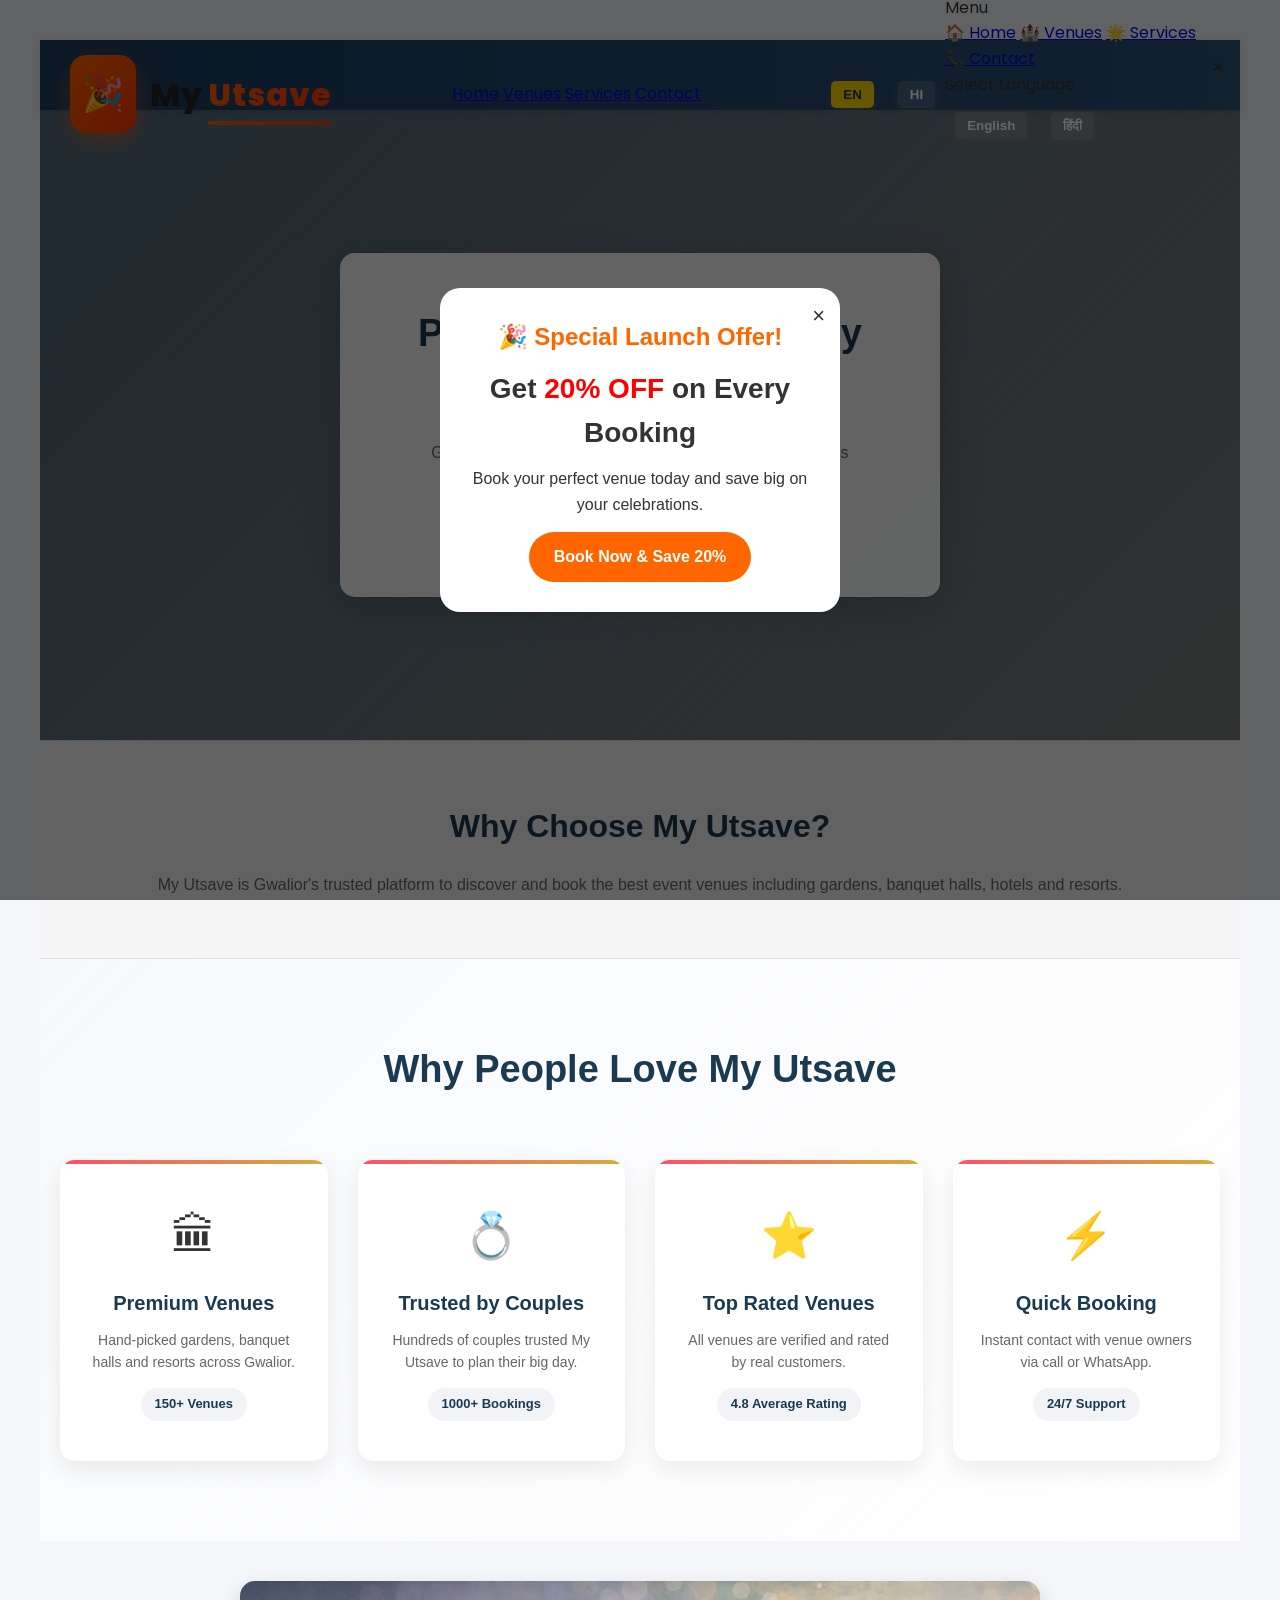
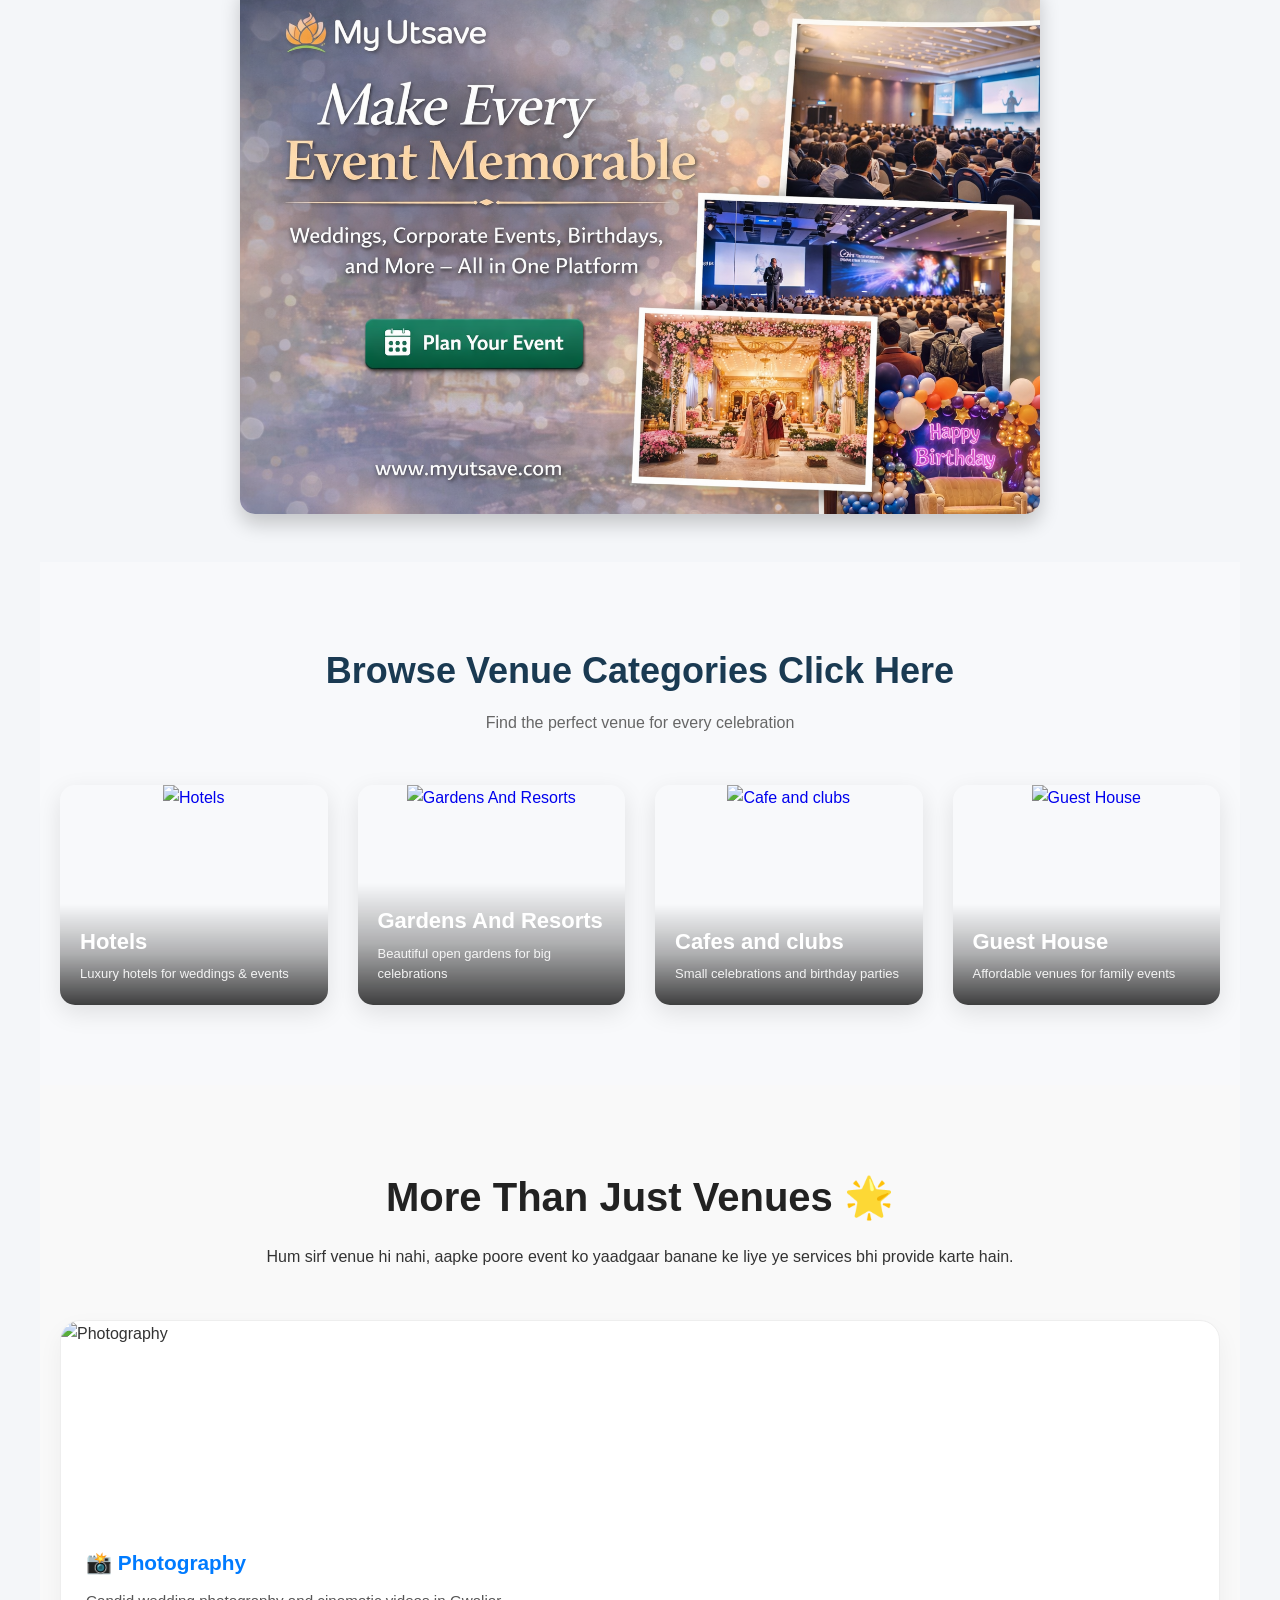
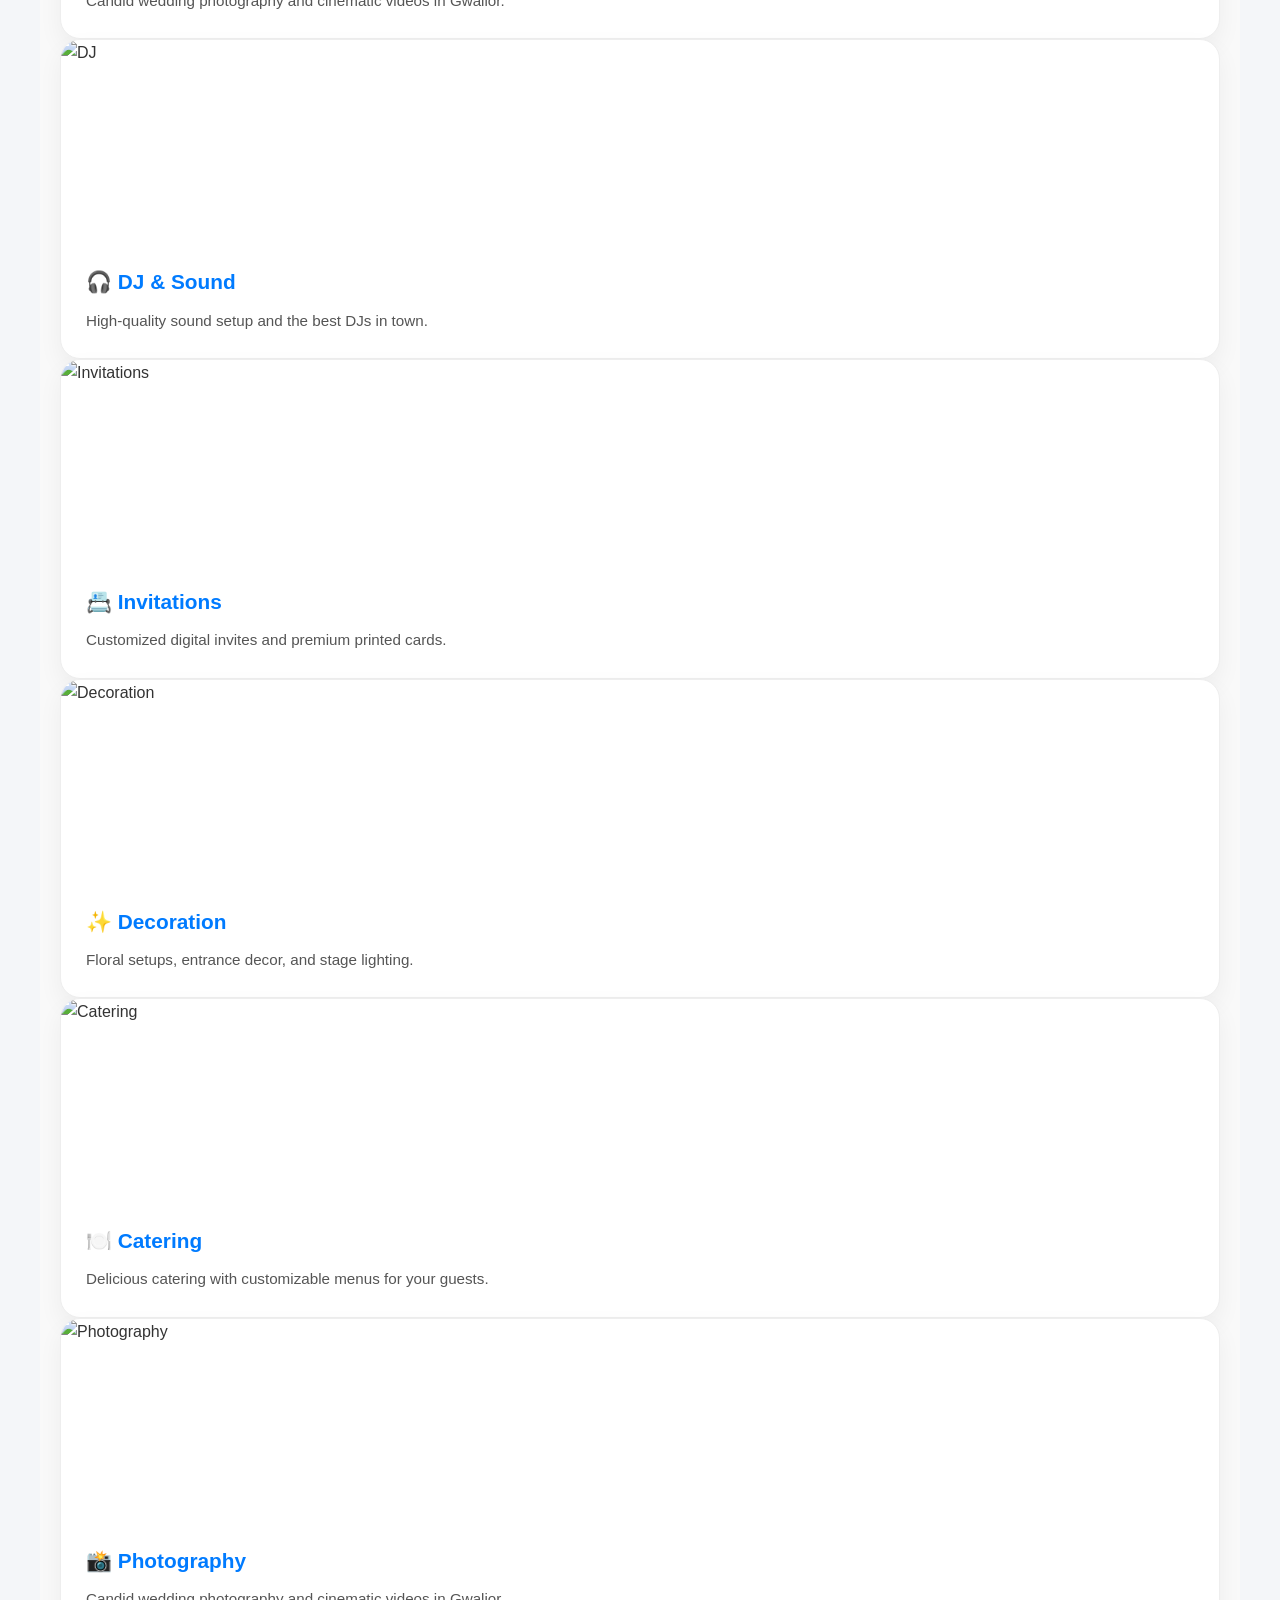
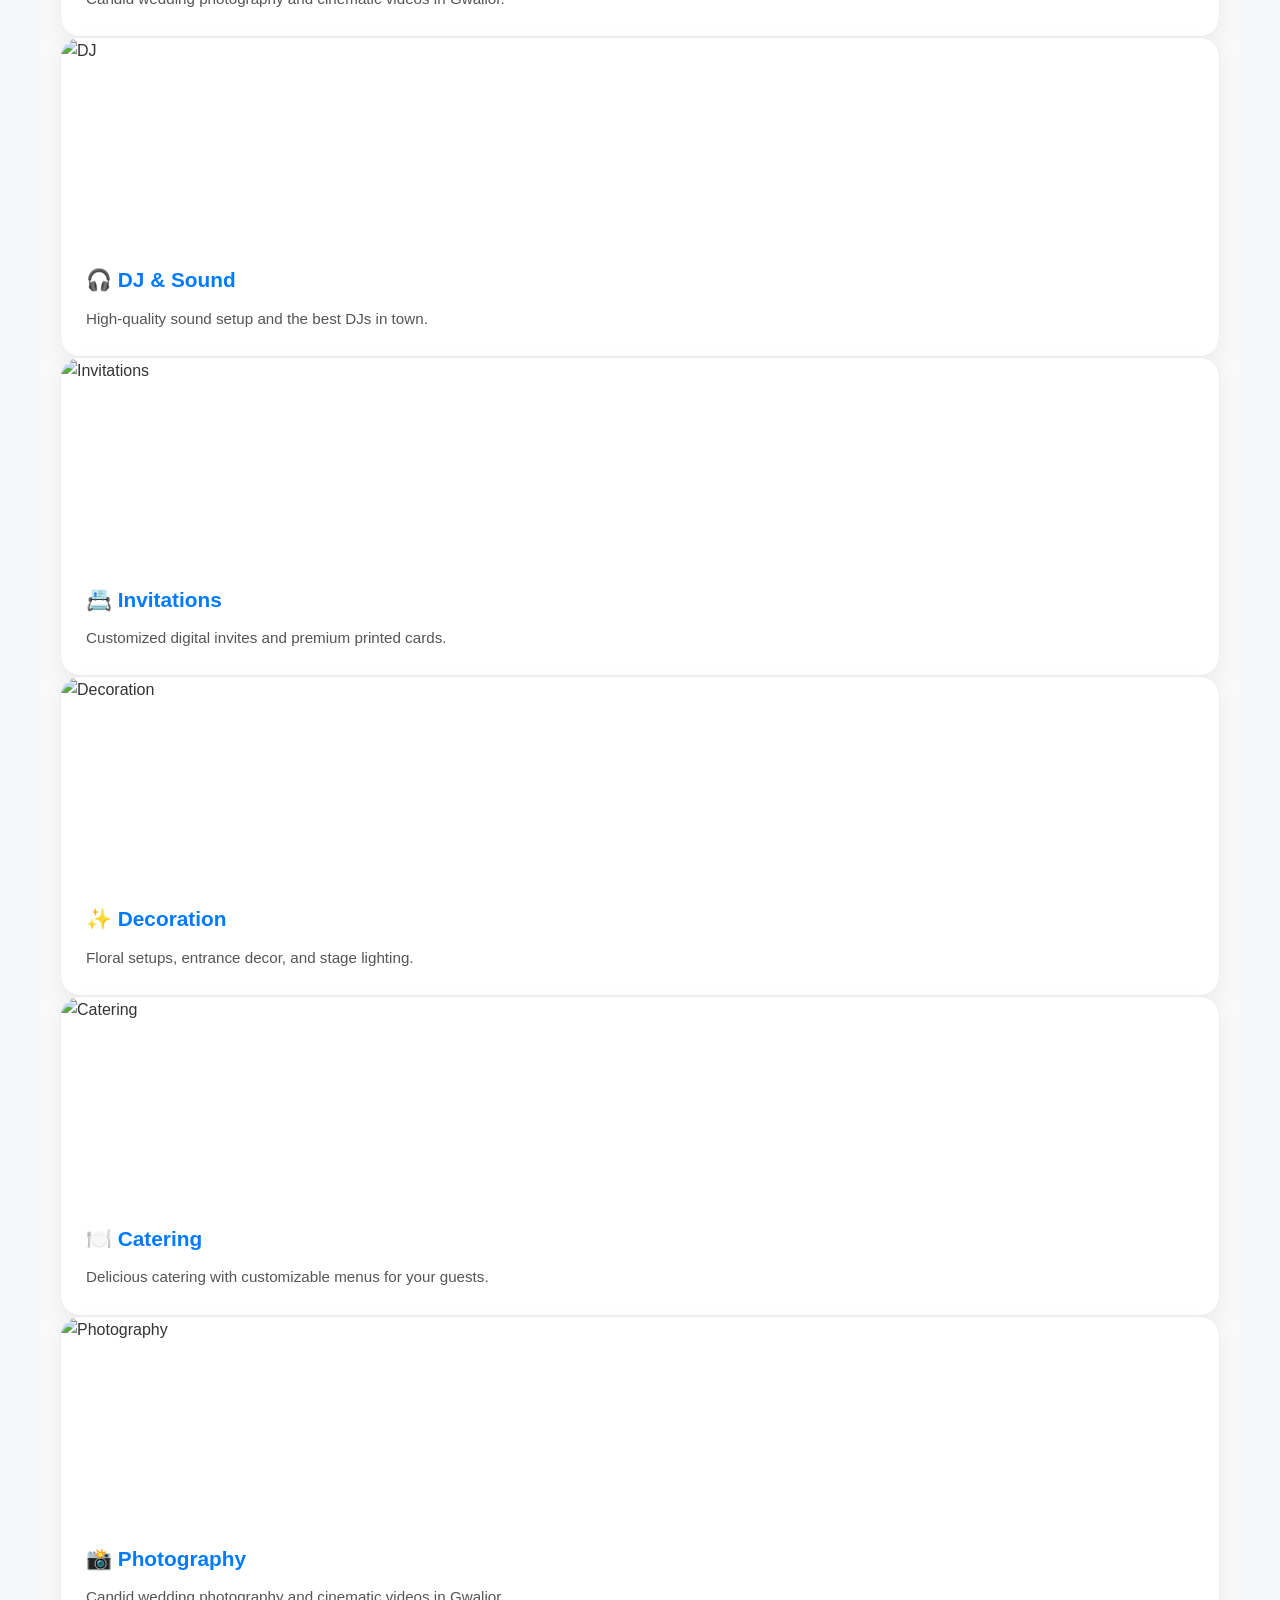
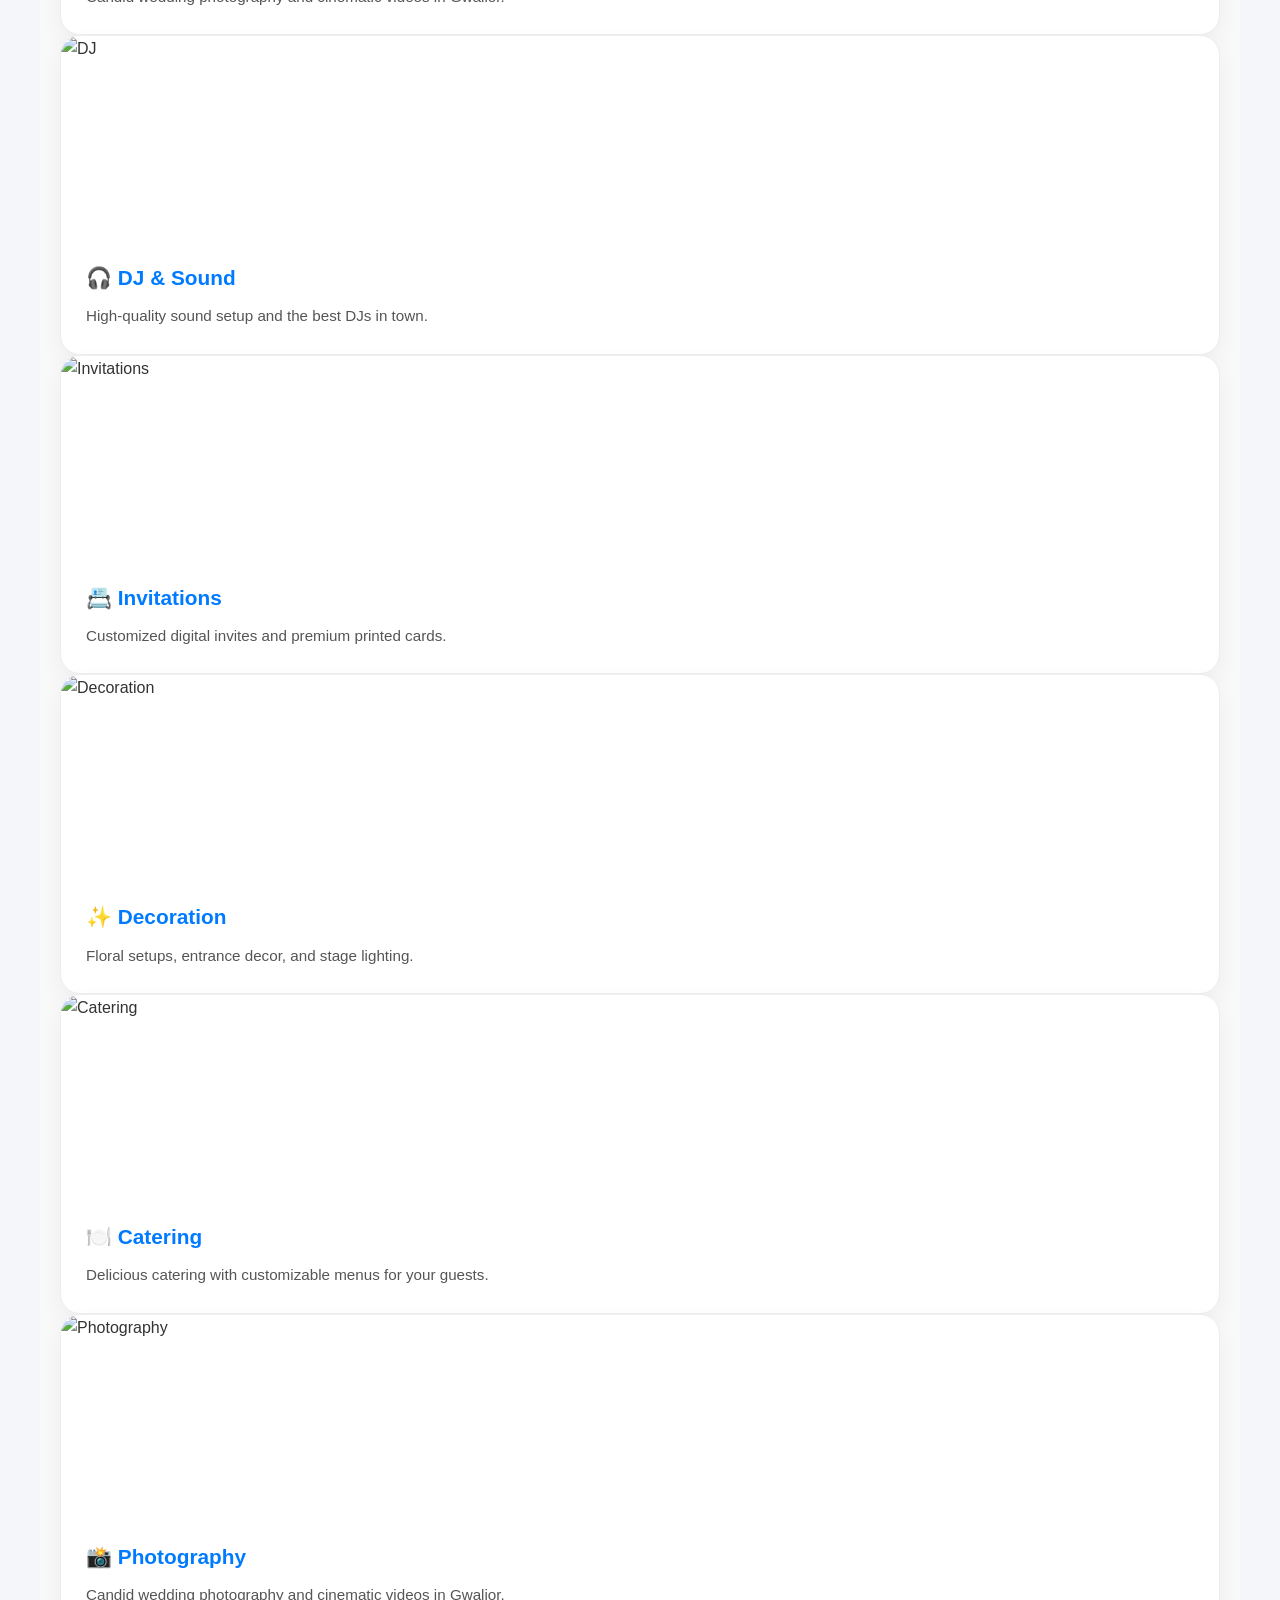
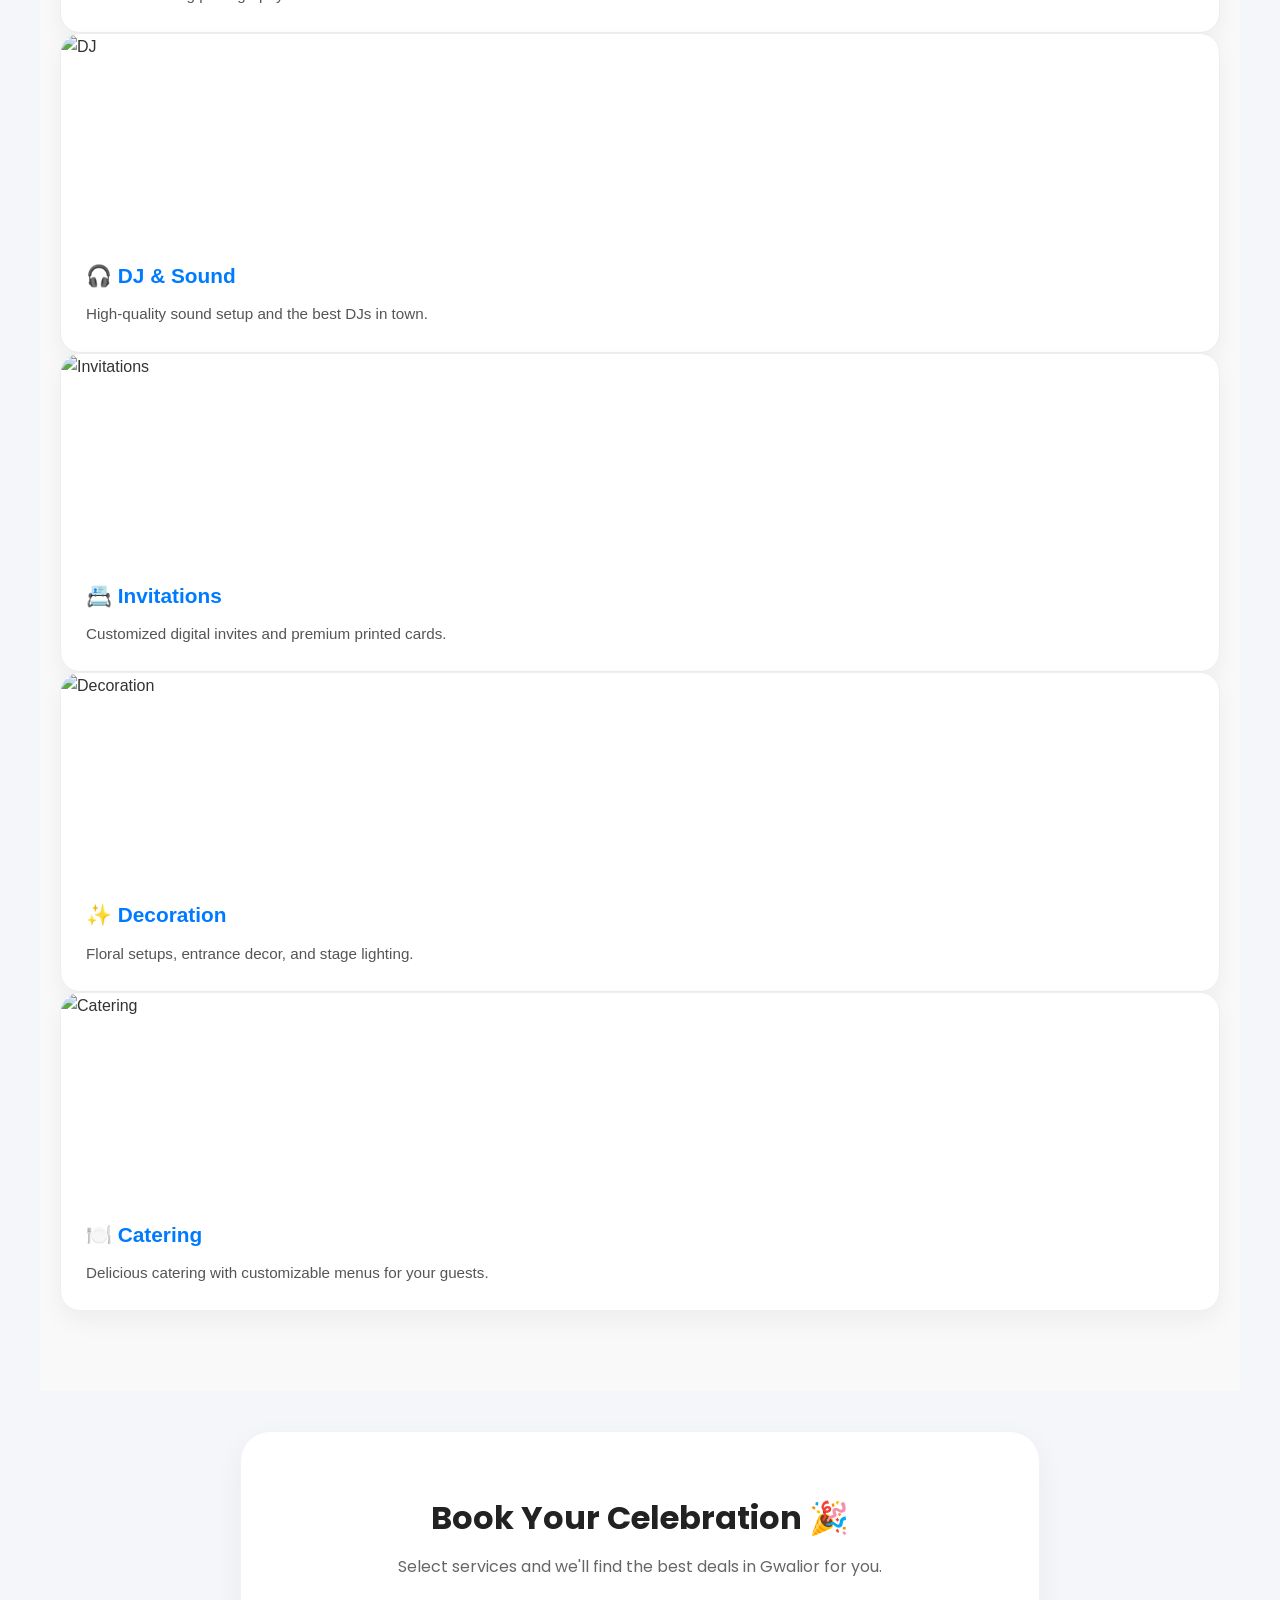
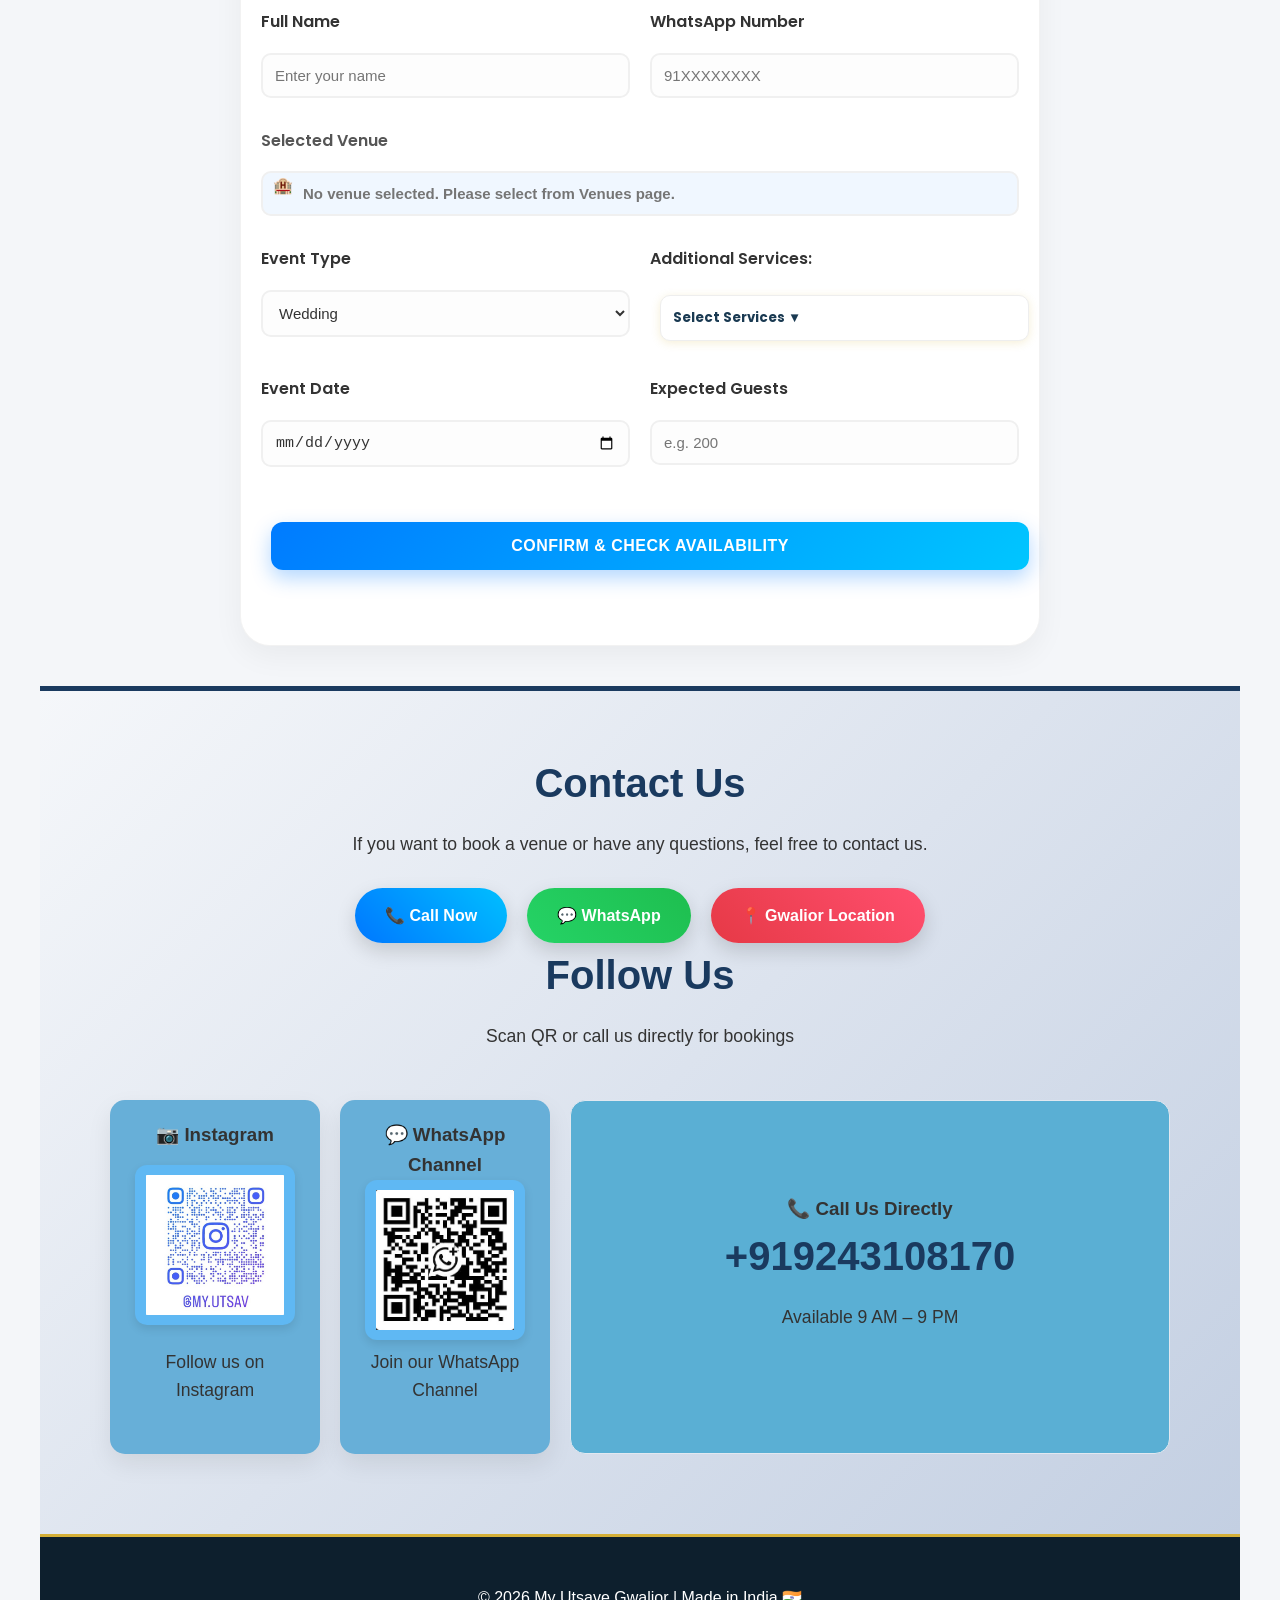
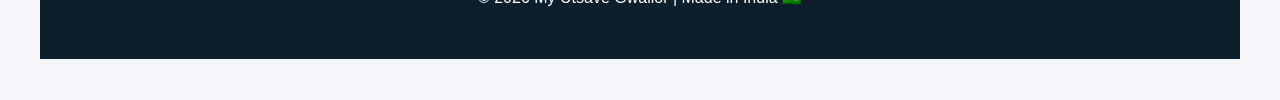
==== commit 5906eaf8: "Update index.html" ====
--- a/index.html
+++ b/index.html
@@ -8,199 +8,131 @@
 
     <link href="https://fonts.googleapis.com/css2?family=Poppins:wght@300;400;600;800&display=swap" rel="stylesheet">
     <link rel="stylesheet" href="style.css">
-    <style>
-        /* CSS to make the Services Dropdown work */
-        .dropdown {
-            position: relative;
-            display: block;
-            width: 100%;
-        }
-
-        .dropbtn {
-            width: 100%;
-            padding: 12px;
-            border: 1.5px solid #eee;
-            border-radius: 10px;
-            background: #fff;
-            text-align: left;
-            cursor: pointer;
-            color: #666;
-            font-size: 14px;
-        }
-
-        .dropdown-content {
-            display: none;
-            position: absolute;
-            background-color: #fff;
-            min-width: 100%;
-            box-shadow: 0px 8px 16px rgba(0, 0, 0, 0.1);
-            z-index: 10;
-            border-radius: 10px;
-            max-height: 200px;
-            overflow-y: auto;
-            padding: 10px;
-            border: 1.5px solid #eee;
-        }
-
-        .dropdown-content label {
-            display: block;
-            padding: 8px;
-            cursor: pointer;
-            font-size: 14px;
-            color: #333;
-        }
-
-        .dropdown-content label:hover {
-            background: #f0f7ff;
-        }
-
-        .dropdown:hover .dropdown-content {
-            display: block;
-        }
-
-        /* Ensure inputs fit within the grid */
-        input,
-        select {
-            box-sizing: border-box;
-        }
-
-
-
-
-
-
-
-
-        /* SERVICES GRID */
-        .services-grid-container {
-            display: grid;
-            grid-template-columns: repeat(auto-fit, minmax(280px, 1fr));
-            gap: 25px;
-            padding: 20px;
-        }
-
-        /* SERVICE CARD */
-        .service-card {
-            background: #ffffff;
-            border-radius: 20px;
-            overflow: hidden;
-            box-shadow: 0 8px 25px rgba(0, 0, 0, 0.08);
-            transition: 0.3s ease;
-        }
-
-        /* Hover */
-        .service-card:hover {
-            transform: translateY(-6px);
-            box-shadow: 0 14px 35px rgba(0, 0, 0, 0.15);
-        }
-
-        /* IMAGE WRAPPER (IMPORTANT FIX) */
-        .service-img-wrapper {
-            width: 100%;
-            height: 200px;
-            /* Fix height — makes all images equal */
-            overflow: hidden;
-        }
-
-        /* IMAGE STYLE */
-        .service-img-wrapper img {
-            width: 100%;
-            height: 100%;
-            object-fit: cover;
-            /* Makes image fit nicely */
-            display: block;
-        }
-
-        /* CONTENT */
-        .service-content {
-            padding: 18px;
-        }
-
-        /* TITLE */
-        .service-content h3 {
-            font-size: 18px;
-            margin-bottom: 8px;
-            color: #222;
-        }
-
-        /* DESCRIPTION */
-        .service-content p {
-            font-size: 14px;
-            color: #666;
-            line-height: 1.5;
-        }
-    </style>
+    
 
 </head>
 
 <body>
 
-    <!-- Navbar -->
-    <header class="navbar">
-        <div class="navbar-content">
-
-            <div class="logo">
-                <span class="logo-icon">🎉</span>
-
-                <div>
-                    <span class="logo-text">
-                        <span class="logo-main">My</span>
-                        <span class="logo-highlight">Utsave</span>
-                    </span>
-
-
-                </div>
-            </div>
-            <nav class="nav-links">
-                <a href="#">Home</a>
-
-                <a href="#categories">Venues</a>
-                <a href="#services">Additional Services</a>
-                <a href="#booking">Booking</a>
-                <a href="#contact">Contact</a>
-            </nav>
-
-            <div class="language-toggle">
-                <button type="button" class="lang-btn active" id="btn-en" onclick="translatePage('en')">English</button>
-                <button type="button" class="lang-btn" id="btn-hi" onclick="translatePage('hi')">हिंदी</button>
-            </div>
-
-            <div id="google_translate_element" style="display:none !important;"></div>
-
-
-            <script type="text/javascript">
-                function googleTranslateElementInit() {
-                    new google.translate.TranslateElement({
-                        pageLanguage: 'en',
-                        includedLanguages: 'en,hi',
-                        autoDisplay: false
-                    }, 'google_translate_element');
-                }
-
-                function translatePage(langCode) {
-                    // 1. Google ke dropdown ko dhoondo
-                    const googleSelect = document.querySelector('.goog-te-combo');
-
-                    if (googleSelect) {
-                        googleSelect.value = langCode;
-                        googleSelect.dispatchEvent(new Event('change'));
-                        updateButtons(langCode);
-                    } else {
-                        // Agar Google abhi load nahi hua, toh 500ms baad fir try karo
-                        console.log("Waiting for Google Translate to load...");
-                        setTimeout(() => translatePage(langCode), 500);
-                    }
-                }
-
-                function updateButtons(langCode) {
-                    document.querySelectorAll('.lang-btn').forEach(btn => btn.classList.remove('active'));
-                    if (langCode === 'hi') document.getElementById('btn-hi').classList.add('active');
-                    else document.getElementById('btn-en').classList.add('active');
-                }
-            </script>
-            <script type="text/javascript"
-                src="https://translate.google.com/translate_a/element.js?cb=googleTranslateElementInit"></script>
-    </header>
+
+
+
+
+  <header class="navbar">
+    <div class="navbar-content">
+        <div class="hamburger" onclick="toggleMenu()">
+            <span></span>
+            <span></span>
+            <span></span>
+        </div>
+
+        <div class="logo">
+            <span class="logo-icon">🎉</span>
+            <div class="logo-text">
+                <span class="logo-main">My</span><span class="logo-highlight">Utsave</span>
+            </div>
+        </div>
+
+
+
+        <div id="google_translate_element" style="display:none !important;"></div>
+
+<script type="text/javascript">
+    function googleTranslateElementInit() {
+        new google.translate.TranslateElement({
+            pageLanguage: 'en',
+            includedLanguages: 'en,hi',
+            autoDisplay: false
+        }, 'google_translate_element');
+    }
+</script>
+<script type="text/javascript" src="https://translate.google.com/translate_a/element.js?cb=googleTranslateElementInit"></script>
+        <nav class="nav-links-pc">
+            <a href="#">Home</a>
+            <a href="#categories">Venues</a>
+            <a href="#services">Services</a>
+            <a href="#contact">Contact</a>
+        </nav>
+
+        <div class="lang-pc">
+            <button class="lang-btn active" id="btn-en-pc" onclick="translatePage('en')">EN</button>
+            <button class="lang-btn" id="btn-hi-pc" onclick="translatePage('hi')">HI</button>
+        </div>
+    </div>
+
+    <div class="side-nav" id="sideNav">
+        <div class="side-nav-header">
+            <span>Menu</span>
+            <span class="close-btn" onclick="toggleMenu()">&times;</span>
+        </div>
+        <div class="side-nav-links">
+            <a href="#" onclick="toggleMenu()">🏠 Home</a>
+            <a href="#categories" onclick="toggleMenu()">🏰 Venues</a>
+            <a href="#services" onclick="toggleMenu()">🌟 Services</a>
+            <a href="#contact" onclick="toggleMenu()">📞 Contact</a>
+        </div>
+        <div class="side-nav-footer">
+            <p>Select Language</p>
+            <div class="lang-mob-row">
+                <button class="lang-btn" onclick="translatePage('en')">English</button>
+                <button class="lang-btn" onclick="translatePage('hi')">हिंदी</button>
+            </div>
+        </div>
+    </div>
+
+    <div class="menu-overlay" id="menuOverlay" onclick="toggleMenu()"></div>
+</header>
+<script type="text/javascript">
+    // 1. Translation Function
+    function translatePage(langCode) {
+        const googleSelect = document.querySelector('.goog-te-combo');
+
+        if (googleSelect) {
+            googleSelect.value = langCode;
+            googleSelect.dispatchEvent(new Event('change'));
+            updateButtons(langCode);
+        } else {
+            console.log("Google Translate loading...");
+            setTimeout(() => translatePage(langCode), 500);
+        }
+    }
+
+    // 2. Button Active State Function
+    function updateButtons(langCode) {
+        const allBtns = document.querySelectorAll('.lang-btn');
+        allBtns.forEach(btn => btn.classList.remove('active'));
+
+        allBtns.forEach(btn => {
+            const text = btn.innerText.toUpperCase();
+            if (langCode === 'hi' && (text.includes('HI') || text.includes('हिंदी'))) {
+                btn.classList.add('active');
+            } 
+            else if (langCode === 'en' && (text.includes('EN') || text.includes('ENGLISH'))) {
+                btn.classList.add('active');
+            }
+        });
+    }
+
+    // 3. Mobile Menu Toggle (Sidebar)
+    function toggleMenu() {
+        const sideNav = document.getElementById('sideNav');
+        const overlay = document.getElementById('menuOverlay');
+        
+        if (sideNav && overlay) {
+            sideNav.classList.toggle('active');
+            overlay.classList.toggle('active');
+        }
+    }
+
+    // 4. Services Infinite Scroll Logic (Jo pehle discuss kiya tha)
+    document.addEventListener("DOMContentLoaded", function() {
+        const track = document.getElementById('servicesTrack');
+        if (track) {
+            track.innerHTML += track.innerHTML;
+        }
+    });
+</script>
+
 
 
     <!-- Hero Section -->
@@ -276,7 +208,8 @@
 
         <h2>Browse Venue Categories Click Here</h2>
         <p class="category-subtitle">Find the perfect venue for every celebration</p>
-
+     
+    <dib>
         <div class="category-container">
 
             <!-- Hotel -->
@@ -323,159 +256,83 @@
 
 
 
+
     <section class="services-info" id="services">
-
-        <div class="services-header">
-            <h2>More Than Just Venues 🌟</h2>
-
-            <p>
-                Hum sirf venue hi nahi, aapke poore event ko yaadgaar banane ke liye ye services bhi provide karte hain,
-                Inka laabh uthane ke liye humse contact karen.
-            </p>
-        </div>
-
-        <div class="services-grid-container">
-
-            <!-- Photography -->
+    <div class="services-header">
+        <h2>More Than Just Venues 🌟</h2>
+        <p>
+            Hum sirf venue hi nahi, aapke poore event ko yaadgaar banane ke liye ye services bhi provide karte hain.
+        </p>
+    </div>
+
+    <div class="services-viewport">
+        <div class="services-track" id="servicesTrack">
+            
             <div class="service-card">
                 <div class="service-img-wrapper">
-                    <img src="https://images.unsplash.com/photo-1511285560929-80b456fea0bc" alt="Photography">
-                </div>
-
+                    <img src="https://images.unsplash.com/photo-1511285560929-80b456fea0bc?w=400" alt="Photography">
+                </div>
                 <div class="service-content">
-                    <h3>📸 Professional Photography</h3>
-
-                    <p>
-                        Candid wedding photography, cinematic videos, and pre-wedding shoots in Gwalior's best
-                        locations.
-                    </p>
-                </div>
-            </div>
-
-            <!-- DJ -->
+                    <h3>📸 Photography</h3>
+                    <p>Candid wedding photography and cinematic videos in Gwalior.</p>
+                </div>
+            </div>
+
             <div class="service-card">
                 <div class="service-img-wrapper">
-                    <img src="https://images.unsplash.com/photo-1470225620780-dba8ba36b745" alt="DJ">
-                </div>
-
+                    <img src="https://images.unsplash.com/photo-1470225620780-dba8ba36b745?w=400" alt="DJ">
+                </div>
                 <div class="service-content">
-                    <h3>🎧 DJ & Sound System</h3>
-
-                    <p>
-                        High-quality sound setup, LED floors, and the best DJs in town.
-                    </p>
-                </div>
-            </div>
-
-            <!-- Invitations -->
+                    <h3>🎧 DJ & Sound</h3>
+                    <p>High-quality sound setup and the best DJs in town.</p>
+                </div>
+            </div>
+
             <div class="service-card">
                 <div class="service-img-wrapper">
-                    <img src="https://images.unsplash.com/photo-1607344645866-009c320b63e0" alt="Invitations">
-                </div>
-
+                    <img src="https://images.unsplash.com/photo-1607344645866-009c320b63e0?w=400" alt="Invitations">
+                </div>
                 <div class="service-content">
-                    <h3>📇 Designer Invitations</h3>
-
-                    <p>
-                        Customized digital invites and premium printed cards.
-                    </p>
-                </div>
-            </div>
-
-            <!-- Decoration -->
+                    <h3>📇 Invitations</h3>
+                    <p>Customized digital invites and premium printed cards.</p>
+                </div>
+            </div>
+
             <div class="service-card">
                 <div class="service-img-wrapper">
-                    <img src="https://images.unsplash.com/photo-1519225421980-715cb0215aed" alt="Decoration">
-                </div>
-
+                    <img src="https://images.unsplash.com/photo-1519225421980-715cb0215aed?w=400" alt="Decoration">
+                </div>
                 <div class="service-content">
-                    <h3>✨ Theme Decoration</h3>
-
-                    <p>
-                        Floral setups, entrance decor, and stage lighting.
-                    </p>
-                </div>
-            </div>
-
-            <!-- Catering -->
+                    <h3>✨ Decoration</h3>
+                    <p>Floral setups, entrance decor, and stage lighting.</p>
+                </div>
+            </div>
+
             <div class="service-card">
                 <div class="service-img-wrapper">
                     <img src="https://images.unsplash.com/photo-1555244162-803834f70033?w=400" alt="Catering">
                 </div>
-
                 <div class="service-content">
-                    <h3>🍽️ Catering Services</h3>
-
-                    <p>
-                        Delicious veg and non-veg catering with customizable menus.
-                    </p>
-                </div>
-            </div>
-
-            <!-- Makeup -->
-            <div class="service-card">
-                <div class="service-img-wrapper">
-                    <img src="https://images.unsplash.com/photo-1522337360788-8b13dee7a37e?w=400" alt="Makeup">
-                </div>
-
-                <div class="service-content">
-                    <h3>💄 Makeup Artist</h3>
-
-                    <p>
-                        Professional bridal and party makeup artists.
-                    </p>
-                </div>
-            </div>
-
-            <!-- Mehendi -->
-            <div class="service-card">
-                <div class="service-img-wrapper">
-                    <img src="https://images.unsplash.com/photo-1597225244660-1cd128c64284?w=400" alt="Mehendi">
-                </div>
-
-                <div class="service-content">
-                    <h3>🌿 Mehendi Artist</h3>
-
-                    <p>
-                        Beautiful mehendi designs for weddings and events.
-                    </p>
-                </div>
-            </div>
-
-
-            <!-- Lighting -->
-            <div class="service-card">
-                <div class="service-img-wrapper">
-                    <img src="https://images.unsplash.com/photo-1505236858219-8359eb29e329?w=400" alt="Lighting">
-                </div>
-
-                <div class="service-content">
-                    <h3>💡 Lighting Setup</h3>
-
-                    <p>
-                        Creative LED lighting and decorative illumination.
-                    </p>
-                </div>
-            </div>
-
-            <!-- Entertainment -->
-            <div class="service-card">
-                <div class="service-img-wrapper">
-                    <img src="https://images.unsplash.com/photo-1504805572947-34fad45aed93?w=400" alt="Entertainment">
-                </div>
-
-                <div class="service-content">
-                    <h3>🎭 Entertainment Shows</h3>
-
-                    <p>
-                        Live singers, dancers, and entertainers.
-                    </p>
-                </div>
-            </div>
-
-        </div> <!-- KEEP THIS AT VERY END -->
-
-    </section>
+                    <h3>🍽️ Catering</h3>
+                    <p>Delicious catering with customizable menus for your guests.</p>
+                </div>
+            </div>
+
+        </div>
+    </div>
+</section>
+
+
+
+<script>
+document.addEventListener("DOMContentLoaded", function() {
+    const track = document.getElementById('servicesTrack');
+    if (track) {
+        // Double the content to create a seamless loop
+        track.innerHTML += track.innerHTML;
+    }
+});
+</script>
 
 
 
@@ -934,6 +791,7 @@
 
     </footer>
 
+    <script src="script.js"></script>
 </body>
 
-</html>+</html>
--- a/style.css
+++ b/style.css
@@ -1,3 +1,4 @@
+
 /* ===============================
    PREMIUM COLOR SYSTEM
 ================================= */
@@ -50,6 +51,7 @@
     justify-content: space-between;
     max-width: 1200px;
     margin: auto;
+    width: 100%;
 }
 
 /* ===== LOGO MAIN STYLE ===== */
@@ -67,12 +69,12 @@
 
 .logo-icon {
     font-size: 34px;
-    background: linear-gradient(135deg,#ff6600,#ff3300);
+    background: linear-gradient(135deg, #ff6600, #ff3300);
     padding: 12px;
     border-radius: 16px;
     color: white;
 
-    box-shadow: 0 8px 22px rgba(255,102,0,0.45);
+    box-shadow: 0 8px 22px rgba(255, 102, 0, 0.45);
 
     transition: 0.3s ease;
 }
@@ -83,7 +85,8 @@
     display: flex;
     align-items: baseline;
 
-    font-size: 32px;   /* Bigger text */
+    font-size: 32px;
+    /* Bigger text */
     font-weight: 800;
 
     letter-spacing: 1px;
@@ -103,7 +106,7 @@
 
     margin-left: 5px;
 
-    background: linear-gradient(135deg,#ff6600,#ff3300);
+    background: linear-gradient(135deg, #ff6600, #ff3300);
 
     -webkit-background-clip: text;
     -webkit-text-fill-color: transparent;
@@ -125,7 +128,7 @@
     width: 100%;
     height: 4px;
 
-    background: linear-gradient(135deg,#ff6600,#ff3300);
+    background: linear-gradient(135deg, #ff6600, #ff3300);
 
     border-radius: 6px;
 
@@ -1553,6 +1556,79 @@
     .services-header h2 {
         font-size: 1.8rem;
     }
+
+    .services-grid-container {
+        display: flex;
+        flex-wrap: nowrap;
+        overflow-x: auto;
+        scroll-snap-type: x mandatory;
+        gap: 18px;
+        padding-bottom: 10px;
+        margin: 0 auto;
+        -webkit-overflow-scrolling: touch;
+    }
+
+    .services-grid-container::-webkit-scrollbar {
+        height: 8px;
+    }
+
+    .services-grid-container::-webkit-scrollbar-track {
+        background: rgba(0, 0, 0, 0.05);
+        border-radius: 8px;
+    }
+
+    .services-grid-container::-webkit-scrollbar-thumb {
+        background: rgba(0, 123, 255, 0.3);
+        border-radius: 8px;
+    }
+
+    .service-card {
+        min-width: 280px;
+        flex: 0 0 auto;
+        scroll-snap-align: start;
+        opacity: 0;
+        transform: translateX(20px);
+        animation: slideInRight 0.45s ease forwards;
+    }
+
+    .service-card:nth-child(1) {
+        animation-delay: 0.05s;
+    }
+
+    .service-card:nth-child(2) {
+        animation-delay: 0.10s;
+    }
+
+    .service-card:nth-child(3) {
+        animation-delay: 0.15s;
+    }
+
+    .service-card:nth-child(4) {
+        animation-delay: 0.20s;
+    }
+
+    .service-card:nth-child(5) {
+        animation-delay: 0.25s;
+    }
+
+    .service-card:nth-child(6) {
+        animation-delay: 0.30s;
+    }
+
+    .service-card:nth-child(7) {
+        animation-delay: 0.35s;
+    }
+
+    .service-card:nth-child(8) {
+        animation-delay: 0.40s;
+    }
+
+    @keyframes slideInRight {
+        to {
+            opacity: 1;
+            transform: translateX(0);
+        }
+    }
 }
 
 /* Google Translate Button ko Clean Banane ke liye */
@@ -1752,4 +1828,552 @@
 
 section {
     scroll-margin-top: 100px;
-}+}
+
+/* ===========================================
+   COMPREHENSIVE MOBILE RESPONSIVENESS
+   =========================================== */
+
+/* Mobile Hamburger Menu */
+.hamburger {
+    display: none;
+    flex-direction: column;
+    cursor: pointer;
+    gap: 4px;
+}
+
+.hamburger span {
+    width: 25px;
+    height: 3px;
+    background: white;
+    transition: 0.3s;
+    border-radius: 2px;
+}
+
+/* Mobile Menu Overlay */
+.mobile-menu-overlay {
+    display: none;
+    position: fixed;
+    top: 0;
+    left: 0;
+    width: 100%;
+    height: 100%;
+    background: rgba(0, 0, 0, 0.5);
+    z-index: 998;
+}
+
+/* Tablet and Mobile Styles */
+@media (max-width: 1024px) {
+    .hero {
+        height: 60vh;
+    }
+
+    .hero-content {
+        padding: 40px;
+        max-width: 500px;
+    }
+
+    .hero h1 {
+        font-size: 32px;
+    }
+
+    .features-container,
+    .offers-container {
+        grid-template-columns: repeat(auto-fit, minmax(280px, 1fr));
+        gap: 25px;
+    }
+
+    .category-container {
+        grid-template-columns: repeat(auto-fit, minmax(280px, 1fr));
+    }
+}
+
+/* Mobile Styles */
+@media (max-width: 768px) {
+
+    /* Global Mobile Adjustments */
+    body {
+        padding: 20px;
+    }
+
+    /* Navbar Mobile */
+    .navbar {
+        padding: 10px 20px;
+    }
+
+    .navbar-content {
+        position: relative;
+        justify-content: space-between;
+    }
+
+    .hamburger {
+        display: flex;
+        order: 3;
+        z-index: 1001;
+        margin-left: 15px;
+    }
+
+    .nav-links {
+        position: fixed;
+        top: 0;
+        left: -100%;
+        width: 280px;
+        height: 100vh;
+        background: linear-gradient(135deg, #1a3a5f, #2b5278);
+        flex-direction: column;
+        justify-content: flex-start;
+        align-items: stretch;
+        padding: 80px 10px 20px;
+        gap: 10px;
+        transition: left 0.3s ease;
+        z-index: 999;
+        box-shadow: 5px 0 15px rgba(0, 0, 0, 0.3);
+        border-right: 2px dashed rgba(255, 255, 255, 0.35);
+    }
+
+    .nav-links.active {
+        left: 0;
+    }
+
+    .nav-links a {
+        font-size: 18px;
+        padding: 16px 18px;
+        width: 100%;
+        text-align: left;
+        border-radius: 10px;
+        border-bottom: 1px dashed rgba(255, 255, 255, 0.35);
+        color: #fff;
+    }
+
+    .nav-links a:last-child {
+        border-bottom: none;
+    }
+
+    .language-toggle {
+        display: none;
+        /* Hide on mobile, can be added to mobile menu if needed */
+    }
+
+    /* Hero Section Mobile */
+    .hero {
+        height: 50vh;
+        background-position: center;
+    }
+
+    .hero-content {
+        padding: 30px 20px;
+        margin: 20px;
+        border-radius: 12px;
+    }
+
+    .hero h1 {
+        font-size: 28px;
+        margin-bottom: 12px;
+    }
+
+    .hero p {
+        font-size: 15px;
+    }
+
+    .hero-btn {
+        padding: 12px 30px;
+        font-size: 16px;
+    }
+
+    /* Features Section Mobile */
+    .features {
+        padding: 60px 20px;
+    }
+
+    .features h2 {
+        font-size: 32px;
+        margin-bottom: 40px;
+    }
+
+    .features-container {
+        grid-template-columns: 1fr;
+        gap: 20px;
+    }
+
+    .feature-card {
+        padding: 30px 20px;
+    }
+
+    .feature-icon {
+        font-size: 40px;
+    }
+
+    .feature-card h3 {
+        font-size: 18px;
+    }
+
+    /* About Section Mobile */
+    .about {
+        padding: 40px 20px;
+        text-align: center;
+    }
+
+    .about h2 {
+        font-size: 28px;
+    }
+
+    /* Booking Section Mobile */
+    .booking {
+        padding: 40px 20px;
+    }
+
+    .booking h2 {
+        font-size: 28px;
+        margin-bottom: 25px;
+    }
+
+    #bookingForm {
+        max-width: 100%;
+    }
+
+    /* Footer Mobile */
+    footer {
+        padding: 30px 20px;
+        text-align: center;
+    }
+
+    /* WhatsApp Button Mobile */
+    .whatsapp-container {
+        bottom: 15px;
+        right: 15px;
+    }
+
+    .whatsapp {
+        padding: 12px;
+        font-size: 20px;
+    }
+
+    /* Contact Section Mobile */
+    .contact-section {
+        padding: 40px 20px;
+    }
+
+    .contact-section h2 {
+        font-size: 28px;
+        margin-bottom: 30px;
+    }
+
+    .contact-container {
+        max-width: 100%;
+    }
+
+    .contact-details {
+        flex-direction: column;
+        gap: 20px;
+    }
+
+    .contact-card {
+        min-width: auto;
+        padding: 25px;
+    }
+
+    /* Special Offers Mobile */
+    .offers {
+        padding: 60px 20px;
+    }
+
+    .offers h2 {
+        font-size: 32px;
+        margin-bottom: 10px;
+    }
+
+    .offers-subtitle {
+        font-size: 16px;
+        margin-bottom: 40px;
+    }
+
+    .offers-container {
+        grid-template-columns: 1fr;
+        gap: 25px;
+        margin-bottom: 30px;
+    }
+
+    .offer-card {
+        padding: 30px 20px;
+    }
+
+    .discount-badge {
+        width: 70px;
+        height: 70px;
+        font-size: 24px;
+    }
+
+    .offer-card h3 {
+        font-size: 20px;
+        margin: 20px 0 8px 0;
+    }
+
+    .offer-card p {
+        font-size: 13px;
+        margin-bottom: 15px;
+    }
+
+    .claim-btn {
+        padding: 10px;
+        font-size: 14px;
+    }
+
+    /* Categories Mobile */
+    .categories {
+        padding: 60px 20px;
+    }
+
+    .categories h2 {
+        font-size: 32px;
+        margin-bottom: 5px;
+    }
+
+    .category-subtitle {
+        margin-bottom: 40px;
+        font-size: 15px;
+    }
+
+    .category-container {
+        grid-template-columns: repeat(auto-fit, minmax(250px, 1fr));
+        gap: 20px;
+    }
+
+    .category-card {
+        height: 200px;
+    }
+
+    .category-overlay {
+        padding: 15px;
+    }
+
+    .category-overlay h3 {
+        font-size: 18px;
+    }
+
+    .category-overlay p {
+        font-size: 12px;
+    }
+
+    /* Contact Buttons Mobile */
+    .contact {
+        padding: 40px 20px;
+    }
+
+    .contact h2 {
+        font-size: 2.2em;
+    }
+
+    .contact p {
+        font-size: 1em;
+        margin-bottom: 25px;
+    }
+
+    .contact-buttons {
+        flex-direction: column;
+        gap: 15px;
+    }
+
+    .contact-btn {
+        padding: 12px 25px;
+        font-size: 15px;
+    }
+
+    /* QR Section Mobile */
+    .contact-main {
+        flex-direction: column;
+        gap: 15px;
+        padding: 15px;
+    }
+
+    .qr-section {
+        flex-direction: column;
+        gap: 15px;
+    }
+
+    .qr-card {
+        width: 100%;
+        max-width: 280px;
+        padding: 15px;
+    }
+
+    .qr-card img {
+        width: 140px !important;
+        height: 140px !important;
+    }
+
+    .call-section {
+        padding: 15px 20px;
+        min-width: auto;
+    }
+
+    /* Services Section Mobile */
+    .services-info {
+        padding: 60px 20px;
+    }
+
+    .services-header h2 {
+        font-size: 2.2rem;
+    }
+
+    .services-grid-container {
+        grid-template-columns: 1fr;
+        gap: 25px;
+    }
+
+    .service-card {
+        padding: 20px;
+    }
+
+    .service-img-wrapper {
+        height: 180px;
+    }
+
+    .service-content h3 {
+        font-size: 1.2rem;
+    }
+
+    .service-content p {
+        font-size: 0.9rem;
+    }
+
+    /* Booking Form Mobile */
+    .booking-section {
+        padding: 20px;
+    }
+
+    #customerForm {
+        grid-template-columns: 1fr !important;
+        gap: 15px !important;
+    }
+
+    #customerForm>div {
+        grid-column: span 1 !important;
+    }
+
+    #customerForm>div[style*="grid-column: span 2"] {
+        grid-column: span 1 !important;
+    }
+
+    .services-grid {
+        grid-template-columns: 1fr;
+        gap: 10px;
+    }
+
+    .service-item {
+        padding: 12px;
+    }
+
+    /* Hotel List Mobile */
+    .hotel-list-section {
+        padding: 20px;
+    }
+
+    .hotel-content {
+        padding: 15px;
+    }
+
+    .hotel-images {
+        flex-direction: column;
+        gap: 10px;
+    }
+
+    .hotel-images img {
+        width: 100%;
+        height: 200px;
+    }
+
+    .hotel-buttons {
+        flex-direction: column;
+        gap: 10px;
+        margin: 15px 0;
+    }
+
+    .hotel-btn {
+        padding: 10px 20px;
+        font-size: 14px;
+    }
+
+    /* Home Poster Mobile */
+    .home-poster img {
+        max-width: 95%;
+    }
+}
+
+/* Small Mobile Devices */
+@media (max-width: 480px) {
+    .navbar {
+        padding: 8px 15px;
+    }
+
+    .logo-text {
+        font-size: 20px;
+    }
+
+    .logo-icon {
+        font-size: 22px;
+        padding: 8px;
+    }
+
+    .hero {
+        height: 40vh;
+    }
+
+    .hero-content {
+        padding: 25px 15px;
+        margin: 15px;
+    }
+
+    .hero h1 {
+        font-size: 24px;
+    }
+
+    .hero p {
+        font-size: 14px;
+    }
+
+    .hero-btn {
+        padding: 10px 25px;
+        font-size: 15px;
+    }
+
+    .features h2,
+    .categories h2,
+    .offers h2 {
+        font-size: 28px;
+    }
+
+    .category-container {
+        grid-template-columns: 1fr;
+    }
+
+    .category-card {
+        height: 180px;
+    }
+
+    .contact-btn {
+        padding: 10px 20px;
+        font-size: 14px;
+    }
+
+    .qr-card {
+        padding: 12px;
+    }
+
+    .qr-card img {
+        width: 120px !important;
+        height: 120px !important;
+    }
+}
+
+/* Hamburger Animation */
+.hamburger.active span:nth-child(1) {
+    transform: rotate(45deg) translate(5px, 5px);
+}
+
+.hamburger.active span:nth-child(2) {
+    opacity: 0;
+}
+
+.hamburger.active span:nth-child(3) {
+    transform: rotate(-45deg) translate(7px, -6px);
+}
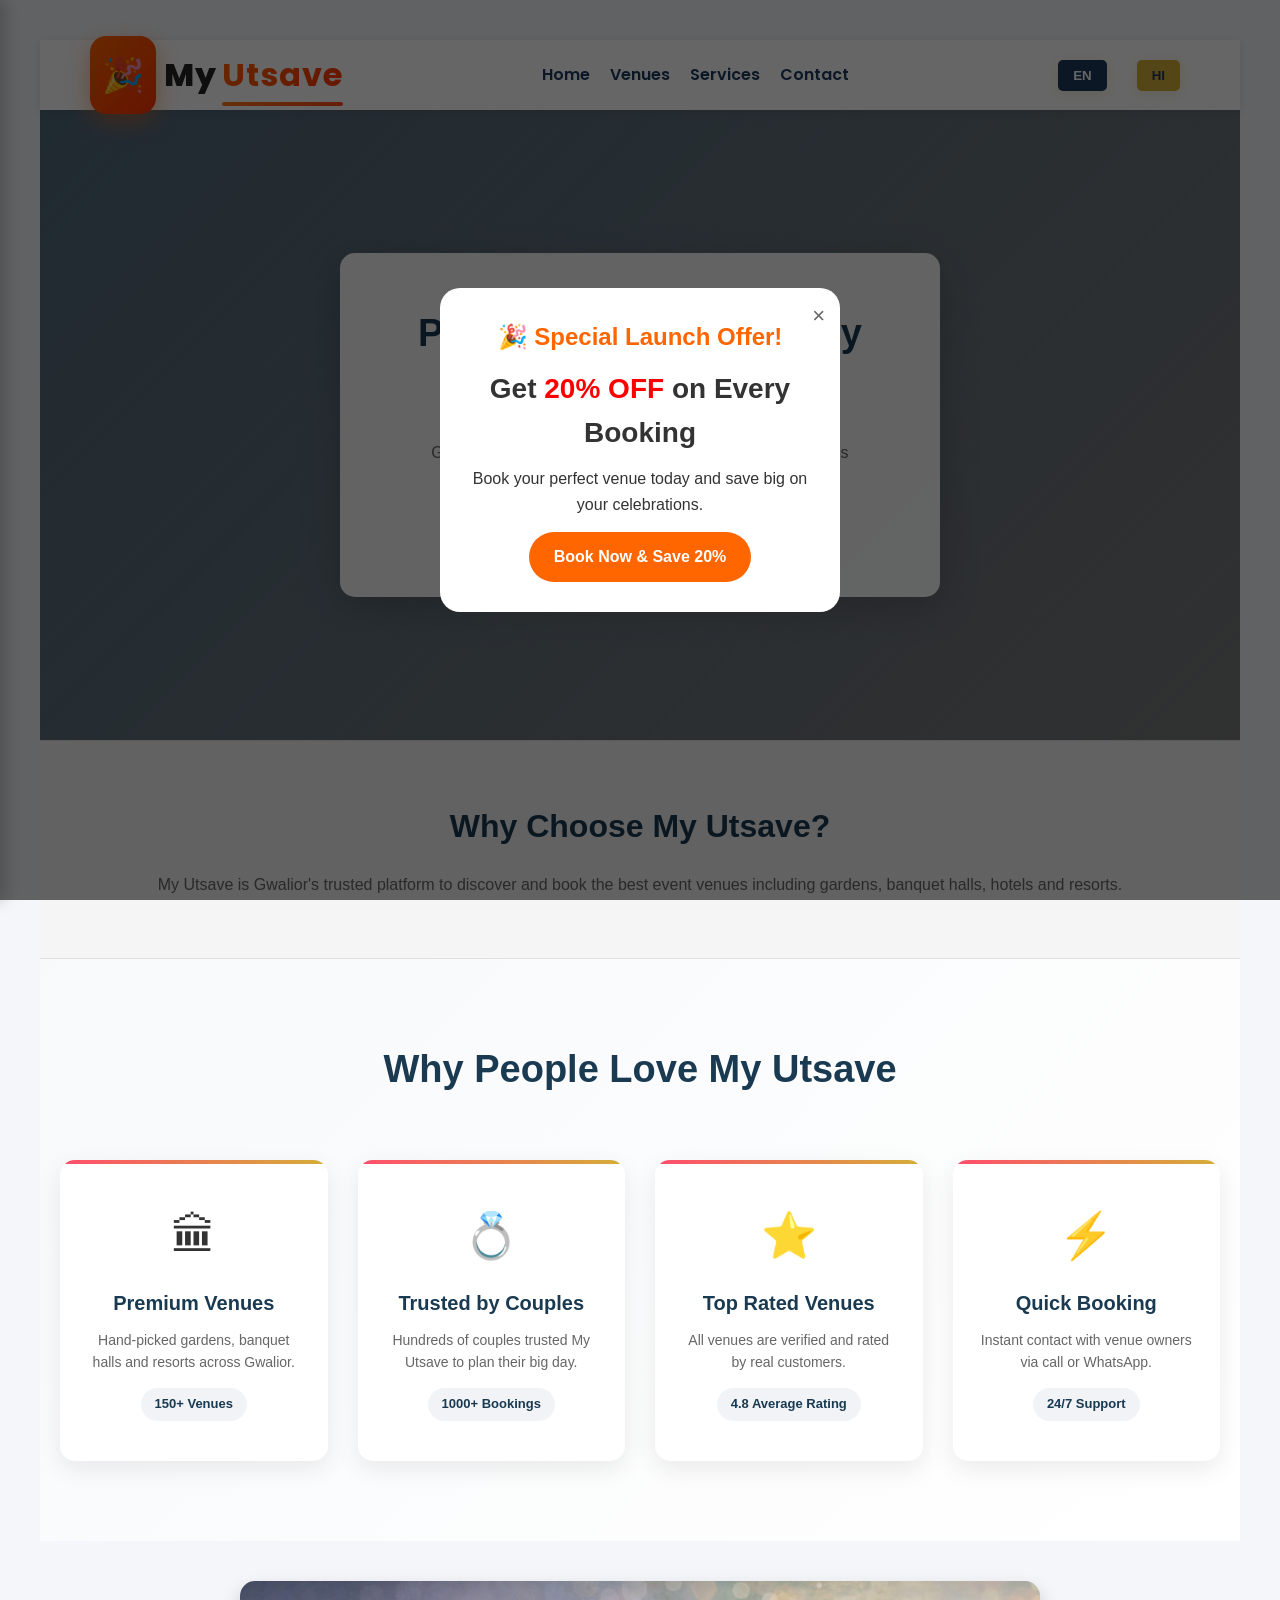
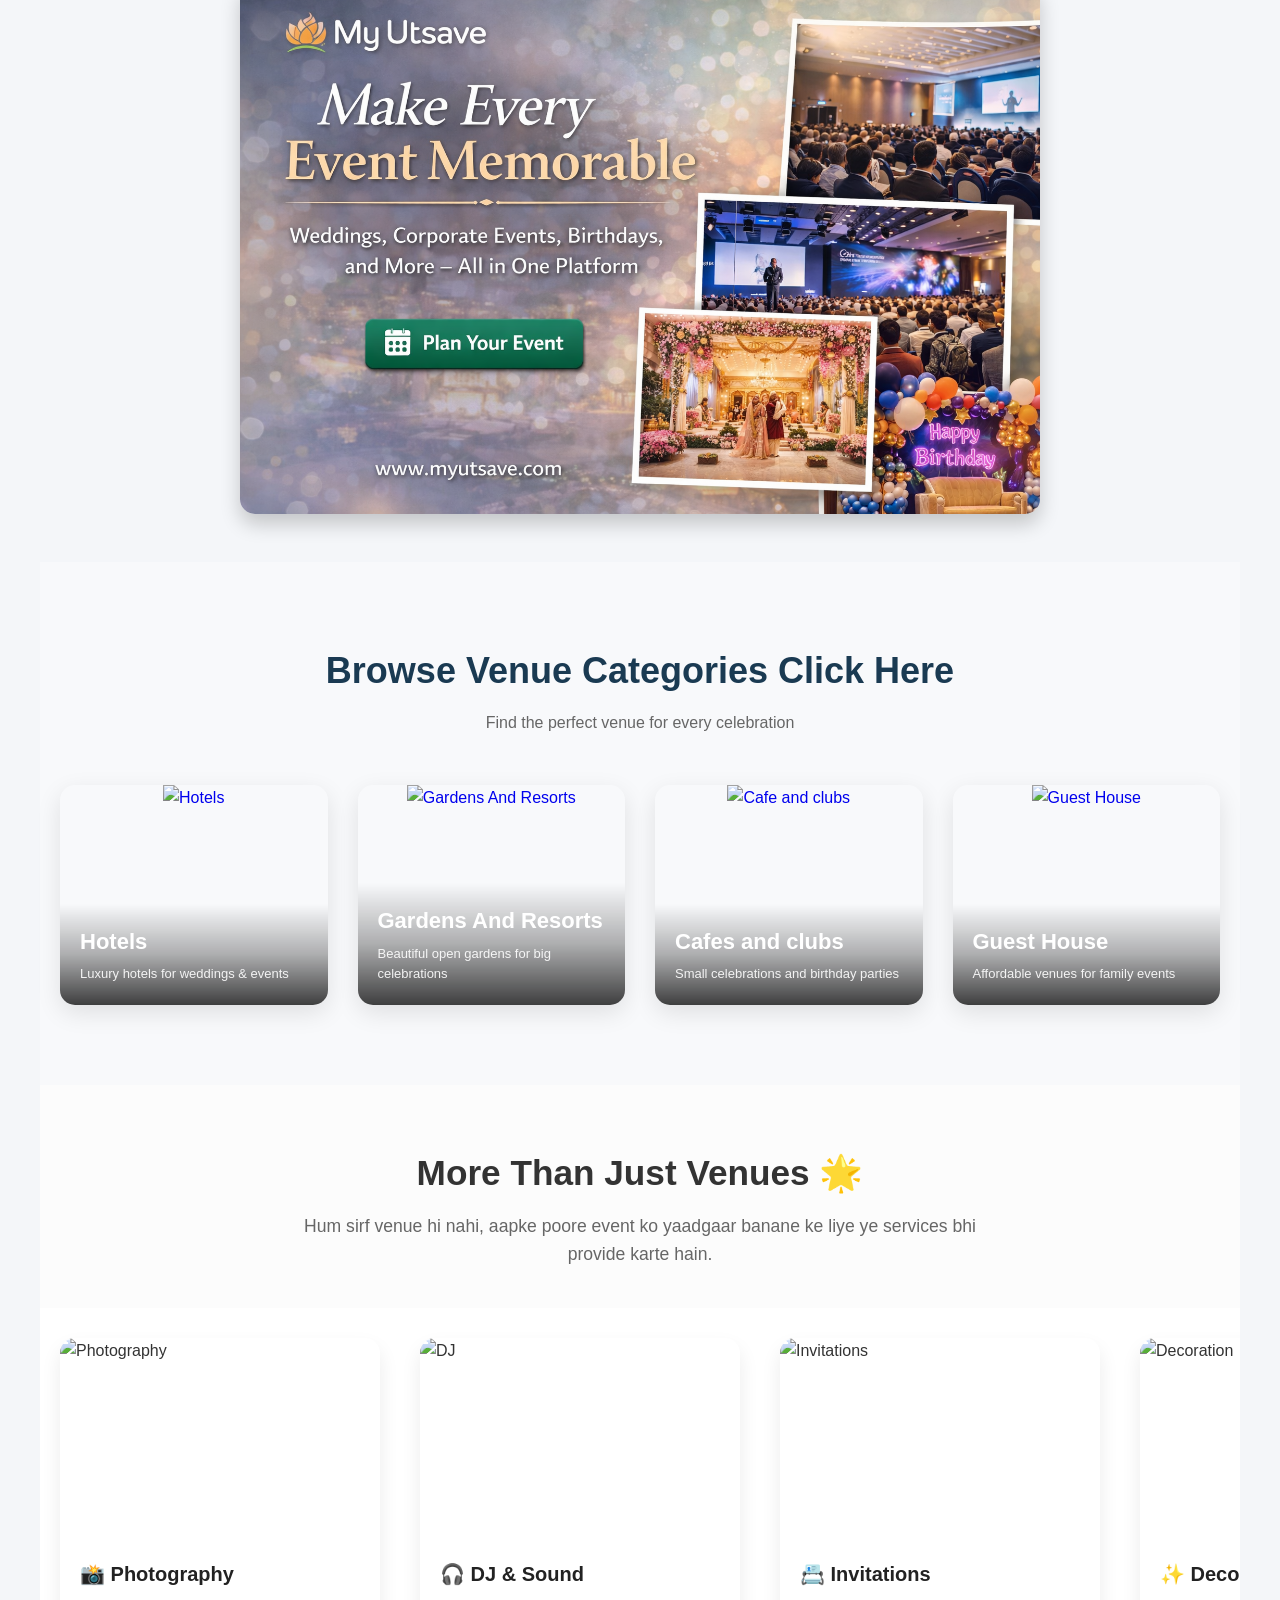
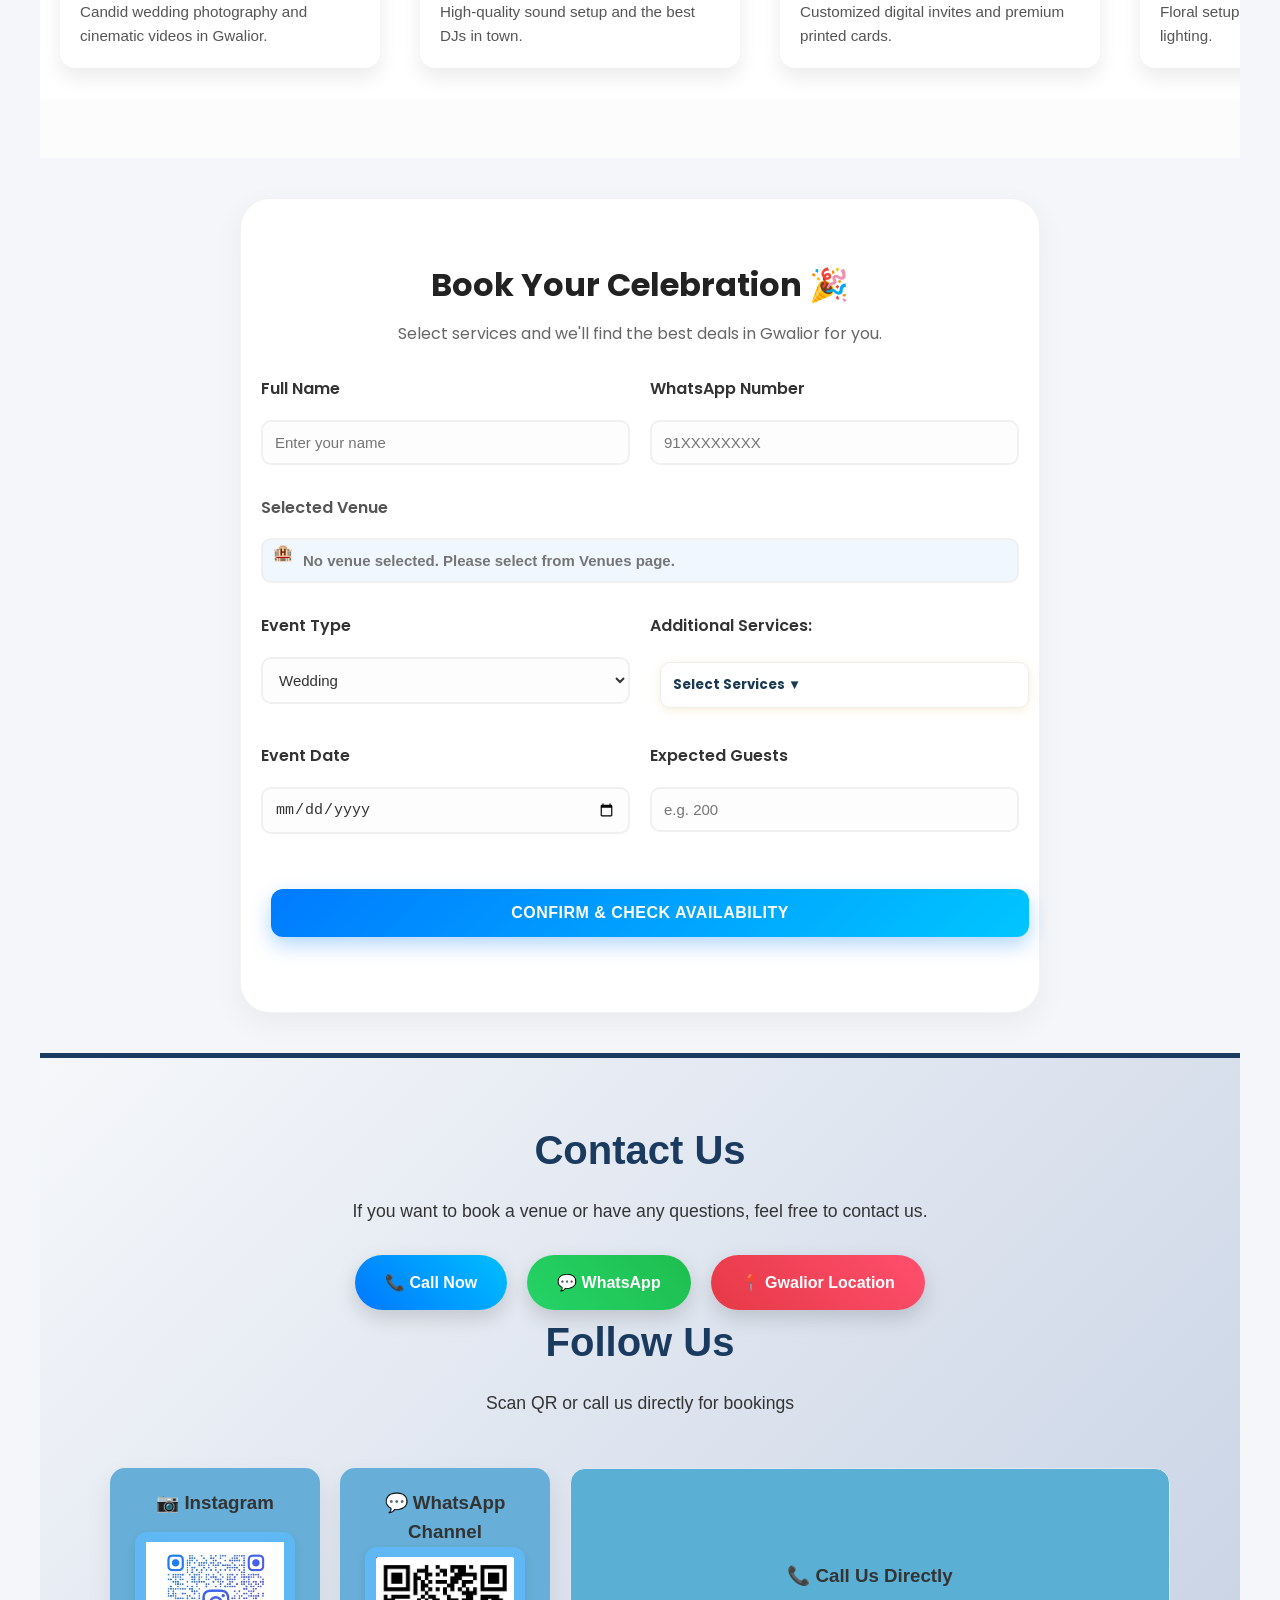
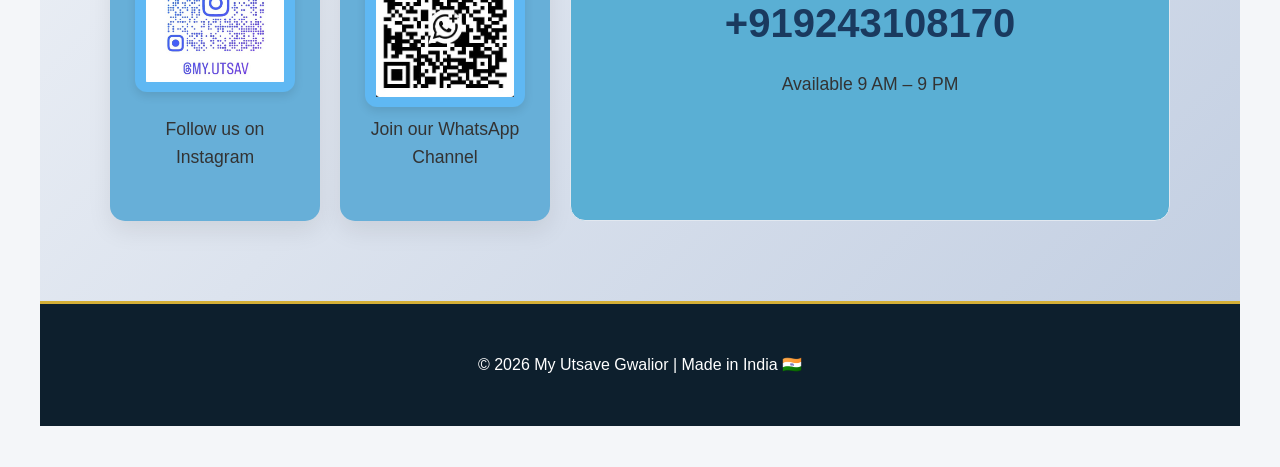
==== commit 99eb2b07: "Update index.html" ====
--- a/index.html
+++ b/index.html
@@ -5,7 +5,7 @@
     <meta charset="UTF-8">
     <title>My Utsave | Premium Event Venues in Gwalior</title>
     <meta name="viewport" content="width=device-width, initial-scale=1.0">
-
+<meta name="google-site-verification" content="Lqkhedw21is9Rg7HhNC0JUYN1vYm0W5VnHaAhAvs7xA" />
     <link href="https://fonts.googleapis.com/css2?family=Poppins:wght@300;400;600;800&display=swap" rel="stylesheet">
     <link rel="stylesheet" href="style.css">
     
--- a/style.css
+++ b/style.css
@@ -1,7 +1,21 @@
-
 /* ===============================
-   PREMIUM COLOR SYSTEM
+   PREMIUM COLOR SYSTEM & GENERAL MOBILE FIXES
 ================================= */
+
+* {
+    box-sizing: border-box;
+}
+
+body {
+    margin: 0;
+    padding: 0;
+    overflow-x: hidden;
+    /* Prevent horizontal scrolling */
+}
+
+html {
+    scroll-behavior: smooth;
+}
 
 :root {
 
@@ -168,65 +182,377 @@
 
 }
 
-/* Navbar Links */
-.nav-links {
+
+
+
+
+
+
+/* --- Desktop vs Mobile Visibility --- */
+.nav-links-desktop,
+.language-toggle-desktop {
+    display: flex;
+    align-items: center;
+    gap: 20px;
+}
+
+.hamburger {
+    display: none;
+    flex-direction: column;
+    gap: 5px;
+    cursor: pointer;
+}
+
+.hamburger span {
+    width: 25px;
+    height: 3px;
+    background: #333;
+    border-radius: 2px;
+}
+
+/* --- Side Nav (Drawer) --- */
+.side-nav {
+    position: fixed;
+    top: 0;
+    left: -280px;
+    /* Shuruat mein left side chhupa hua */
+    width: 280px;
+    height: 100%;
+    background: #27a3dd;
+    z-index: 2000;
+    transition: 0.4s ease;
+    box-shadow: 5px 0 15px rgba(0, 0, 0, 0.1);
+    display: flex;
+    flex-direction: column;
+}
+
+.side-nav.active {
+    left: 0;
+}
+
+/* Jab 'active' class add ho toh bahar aaye */
+
+.side-nav-header {
+    padding: 20px;
+    border-bottom: 1px solid #19adde;
+    display: flex;
+    justify-content: space-between;
+    align-items: center;
+    font-size: 20px;
+    font-weight: bold;
+}
+
+.close-btn {
+    font-size: 30px;
+    cursor: pointer;
+    color: #666;
+}
+
+.side-nav-links {
+    display: flex;
+    flex-direction: column;
+    padding: 20px 0;
+}
+
+.side-nav-links a {
+    padding: 15px 25px;
+    text-decoration: none;
+    color: #333;
+    font-size: 16px;
+    border-left: 4px solid transparent;
+}
+
+.side-nav-links a:hover {
+    background: #f9f9f9;
+    border-left-color: #ff4757;
+}
+
+.side-nav-lang {
+    padding: 20px;
+    border-top: 1px solid #eee;
+    margin-top: auto;
+}
+
+.side-nav-lang p {
+    font-size: 14px;
+    margin-bottom: 10px;
+    color: #888;
+}
+
+.lang-row {
+    display: flex;
+    gap: 10px;
+}
+
+/* Overlay */
+.overlay {
+    position: fixed;
+    top: 0;
+    left: 0;
+    width: 100%;
+    height: 100%;
+    background: rgba(0, 0, 0, 0.5);
+    display: none;
+    z-index: 1500;
+}
+
+.overlay.active {
+    display: block;
+}
+
+/* --- Mobile view adjustments --- */
+@media (max-width: 768px) {
+
+    .nav-links-desktop,
+    .language-toggle-desktop {
+        display: none;
+    }
+
+    /* PC menu chhupao */
+    .hamburger {
+        display: flex;
+    }
+
+    /* Teen line dikhao */
+    .hamburger span {
+        background: rgb(221, 30, 138);
+    }
+
+    /* Make hamburger visible on blue navbar */
+    .navbar {
+        padding: 15px 20px;
+    }
+
+    /* Reduce padding on mobile */
+}
+
+
+
+
+/* --- General Navbar Fix --- */
+.navbar {
+    height: 70px;
+    background: #1e3a5f;
+    /* Aapki blue theme */
+    color: white;
+    display: flex;
+    align-items: center;
+    position: sticky;
+    top: 0;
+    z-index: 2000;
+}
+
+.navbar-content {
+    width: 100%;
+    max-width: 1200px;
+    margin: 0 auto;
+    display: flex;
+    justify-content: space-between;
+    align-items: center;
+    padding: 0 20px;
+}
+
+/* Logo */
+.logo {
+    display: flex;
+    align-items: center;
+    gap: 8px;
+    font-size: 24px;
+}
+
+.logo-highlight {
+    color: #f39c12;
+    font-weight: bold;
+}
+
+/* PC Menu (Desktop par bada dikhega) */
+.nav-links-pc {
     display: flex;
     gap: 25px;
 }
 
-.nav-links a {
-    color: #ffffff;
+.nav-links-pc a {
+    color: white;
+    text-decoration: none;
+    font-size: 16px;
+    font-weight: 500;
+}
+
+.lang-pc {
+    display: flex;
+    gap: 10px;
+}
+
+/* Hamburger (Mobile only) */
+.hamburger {
+    display: none;
+    flex-direction: column;
+    gap: 5px;
+    cursor: pointer;
+}
+
+.hamburger span {
+    width: 25px;
+    height: 3px;
+    background: white;
+    border-radius: 2px;
+}
+
+/* --- SIDE BAR (DRAWER) --- */
+.side-nav {
+    position: fixed;
+    top: 0;
+    left: -280px;
+    /* Chhupa hua */
+    width: 280px;
+    height: 100%;
+    background: white;
+    z-index: 3000;
+    transition: 0.3s ease;
+    display: flex;
+    flex-direction: column;
+    box-shadow: 5px 0 15px rgba(0, 0, 0, 0.2);
+}
+
+.side-nav.active {
+    left: 0;
+}
+
+/* Khulne par */
+
+.side-nav-header {
+    background: #1e3a5f;
+    padding: 20px;
+    color: white;
+    display: flex;
+    justify-content: space-between;
+    font-size: 20px;
+}
+
+.close-btn {
+    cursor: pointer;
+    font-size: 28px;
+}
+
+.side-nav-links {
+    display: flex;
+    flex-direction: column;
+    padding: 20px 0;
+}
+
+.side-nav-links a {
+    padding: 15px 25px;
+    color: #333;
+    text-decoration: none;
+    font-size: 18px;
+    border-bottom: 1px solid #eee;
+}
+
+.side-nav-footer {
+    padding: 20px;
+    margin-top: auto;
+    border-top: 1px solid #eee;
+}
+
+.lang-mob-row {
+    display: flex;
+    gap: 10px;
+    margin-top: 10px;
+}
+
+/* Overlay */
+.menu-overlay {
+    position: fixed;
+    top: 0;
+    left: 0;
+    width: 100%;
+    height: 100%;
+    background: rgba(0, 0, 0, 0.5);
+    display: none;
+    z-index: 2500;
+}
+
+.menu-overlay.active {
+    display: block;
+}
+
+/* --- Mobile View Adjustments --- */
+@media (max-width: 768px) {
+
+    .nav-links-pc,
+    .lang-pc {
+        display: none;
+    }
+
+    /* PC links chhupao */
+    .hamburger {
+        display: flex;
+    }
+
+    /* 3 lines dikhao */
+}
+
+
+
+
+/* Navbar Fix */
+.navbar {
+    background: #ffffff !important;
+    /* White background as per your image */
+    height: 80px;
+    display: flex;
+    align-items: center;
+    box-shadow: 0 2px 10px rgba(0, 0, 0, 0.1);
+}
+
+.nav-links-pc {
+    display: flex;
+    gap: 20px;
+}
+
+/* Links Color Fix (Taaki dikhne lagein) */
+.nav-links-pc a {
+    color: #1e3a5f !important;
+    /* Dark Blue color */
     text-decoration: none;
     font-weight: 600;
-    padding: 8px 12px;
-    transition: all 0.3s ease;
+    font-size: 16px;
+}
+
+.nav-links-pc a:hover {
+    color: #ff4757 !important;
+}
+
+/* Language Button Fix */
+.lang-pc .lang-btn {
+    background: #d4af37;
+    /* Gold color from your image */
+    border: none;
+    padding: 8px 15px;
     border-radius: 5px;
-}
-
-.nav-links a:hover {
-    background: rgba(255, 255, 255, 0.15);
-    color: #ffd700;
-}
-
-/* Language Toggle */
-.language-toggle {
-    display: flex;
-    gap: 10px;
-}
-
-.lang-btn {
-    padding: 6px 12px;
-    border-radius: 5px;
-    border: none;
-    font-weight: 600;
     cursor: pointer;
-    background: rgba(255, 255, 255, 0.15);
-    color: #fff;
-    transition: all 0.3s ease;
-}
-
-.lang-btn:hover,
-.lang-btn.active {
-    background: #ffd700;
-    color: #1a3a5f;
-}
-
-/* Responsive */
+    font-weight: bold;
+    color: #1e3a5f;
+}
+
+.lang-pc .lang-btn.active {
+    background: #1e3a5f;
+    color: white;
+}
+
 @media (max-width: 768px) {
-    .navbar-content {
-        flex-direction: column;
-        gap: 15px;
-    }
-
-    .nav-links {
-        flex-wrap: wrap;
-        justify-content: center;
-    }
-
-    .language-toggle {
-        justify-content: center;
-    }
-}
+    .nav-links-pc {
+        display: none;
+    }
+
+    .hamburger span {
+        background: #1e3a5f;
+    }
+
+    /* Hamburger dikhne ke liye */
+}
+
+
 
 /* Hero */
 .hero {
@@ -1468,6 +1794,20 @@
     .booking-section h2 {
         font-size: 1.6rem;
     }
+
+    /* Contact buttons mobile */
+    .contact-buttons {
+        flex-direction: column;
+        align-items: center;
+    }
+
+    .contact-btn {
+        width: 80%;
+        max-width: 300px;
+        margin: 10px 0;
+        padding: 12px 25px;
+        font-size: 14px;
+    }
 }
 
 
@@ -1476,62 +1816,147 @@
 
 /* Services Info Section Styling */
 /* --- Services Info Section --- */
+/* ===== SERVICES LEFT TO RIGHT ANIMATION ===== */
+
+/* ===== CONTINUOUS SERVICES SCROLL FINAL ===== */
+
+
+
+
+/* Container to hide the horizontal scrollbar */
+.services-viewport {
+    width: 100%;
+    overflow: hidden;
+    padding: 30px 0;
+    background: #fff;
+}
+
+/* The moving track */
+.services-track {
+    display: flex;
+    width: max-content;
+    animation: scroll-left 30s linear infinite;
+}
+
+/* Pause on hover so people can read */
+.services-track:hover {
+    animation-play-state: paused;
+}
+
+/* Individual Card Styling */
+.service-card {
+    flex: 0 0 300px;
+    /* Fixed width for each card */
+    margin: 0 15px;
+    background: white;
+    border-radius: 15px;
+    box-shadow: 0 5px 15px rgba(0, 0, 0, 0.1);
+    overflow: hidden;
+}
+
+.service-img-wrapper img {
+    width: 100%;
+    height: 180px;
+    object-fit: cover;
+}
+
+.service-content {
+    padding: 15px;
+    white-space: normal;
+    /* Fixes text wrapping */
+}
+
+/* The Secret Sauce: Animation */
+@keyframes scroll-left {
+    0% {
+        transform: translateX(0);
+    }
+
+    100% {
+        transform: translateX(-50%);
+        /* Resets halfway after the JS clone */
+    }
+}
+
+
+/* --- Services Section Base --- */
 .services-info {
-    padding: 80px 20px;
-    background: #f9f9f9;
+    padding: 60px 0;
+    background-color: #fcfcfc;
+    overflow: hidden;
+    /* Essential: Hides cards outside the screen */
+    width: 100%;
 }
 
 .services-header {
     text-align: center;
-    max-width: 800px;
-    margin: 0 auto 50px;
+    margin-bottom: 40px;
+    padding: 0 20px;
 }
 
 .services-header h2 {
-    font-size: 2.5rem;
+    font-size: 2.2rem;
+    color: #333;
+    margin-bottom: 10px;
+}
+
+.services-header p {
+    color: #666;
+    font-size: 1.1rem;
+    max-width: 700px;
+    margin: 0 auto;
+}
+
+/* --- The Scrolling Track --- */
+.services-grid-container {
+    display: flex;
+    /* Puts all cards in one long row */
+    width: max-content;
+    /* Allows the row to be as long as needed */
+    animation: scroll-left 40s linear infinite;
+    padding: 20px 0;
+}
+
+/* Pause when user wants to read a card */
+.services-grid-container:hover {
+    animation-play-state: paused;
+}
+
+/* --- The Service Card Design --- */
+.service-card {
+    flex: 0 0 320px;
+    /* Fixed width: Cards won't shrink or grow */
+    margin: 0 20px;
+    background: #fff;
+    border-radius: 15px;
+    box-shadow: 0 10px 20px rgba(0, 0, 0, 0.08);
+    overflow: hidden;
+    transition: transform 0.3s ease;
+    white-space: normal;
+    /* Ensures text wraps inside the card */
+}
+
+/* Image Styling */
+.service-img-wrapper img {
+    width: 100%;
+    height: 200px;
+    object-fit: cover;
+    display: block;
+}
+
+/* Content inside the card */
+.service-content {
+    padding: 20px;
+    text-align: left;
+}
+
+.service-content h3 {
+    font-size: 1.25rem;
     color: #222;
-    margin-bottom: 15px;
-}
-
-.services-grid-container {
-    display: grid;
-    grid-template-columns: repeat(auto-fit, minmax(280px, 1fr));
-    gap: 30px;
-    max-width: 1200px;
-    margin: 0 auto;
-}
-
-/* Card Styling */
-.service-card {
-    background: #fff;
-    border-radius: 20px;
-    overflow: hidden;
-    box-shadow: 0 10px 25px rgba(0, 0, 0, 0.05);
-    transition: all 0.3s ease-in-out;
-    border: 1px solid #eee;
-}
-
-.service-img-wrapper {
-    overflow: hidden;
-    /* For zoom effect */
-    height: 200px;
-}
-
-.service-card img {
-    width: 100%;
-    height: 100%;
-    object-fit: cover;
-    transition: transform 0.5s ease;
-}
-
-.service-content {
-    padding: 25px;
-}
-
-.service-content h3 {
-    font-size: 1.3rem;
-    color: #007bff;
     margin-bottom: 10px;
+    display: flex;
+    align-items: center;
+    gap: 8px;
 }
 
 .service-content p {
@@ -1540,94 +1965,27 @@
     line-height: 1.6;
 }
 
-/* --- Hover Effects --- */
-.service-card:hover {
-    transform: translateY(-10px);
-    box-shadow: 0 15px 35px rgba(0, 0, 0, 0.1);
-    border-color: #007bff;
-}
-
-.service-card:hover img {
-    transform: scale(1.1);
-}
-
-/* Mobile Responsive */
-@media (max-width: 768px) {
+/* --- The Animation Engine --- */
+@keyframes scroll-left {
+    0% {
+        transform: translateX(0);
+    }
+
+    100% {
+        /* This moves exactly half the total width (the original set of cards) */
+        transform: translateX(-50%);
+    }
+}
+
+/* Responsive: Smaller cards on mobile */
+@media (max-width: 600px) {
+    .service-card {
+        flex: 0 0 260px;
+        margin: 0 10px;
+    }
+
     .services-header h2 {
         font-size: 1.8rem;
-    }
-
-    .services-grid-container {
-        display: flex;
-        flex-wrap: nowrap;
-        overflow-x: auto;
-        scroll-snap-type: x mandatory;
-        gap: 18px;
-        padding-bottom: 10px;
-        margin: 0 auto;
-        -webkit-overflow-scrolling: touch;
-    }
-
-    .services-grid-container::-webkit-scrollbar {
-        height: 8px;
-    }
-
-    .services-grid-container::-webkit-scrollbar-track {
-        background: rgba(0, 0, 0, 0.05);
-        border-radius: 8px;
-    }
-
-    .services-grid-container::-webkit-scrollbar-thumb {
-        background: rgba(0, 123, 255, 0.3);
-        border-radius: 8px;
-    }
-
-    .service-card {
-        min-width: 280px;
-        flex: 0 0 auto;
-        scroll-snap-align: start;
-        opacity: 0;
-        transform: translateX(20px);
-        animation: slideInRight 0.45s ease forwards;
-    }
-
-    .service-card:nth-child(1) {
-        animation-delay: 0.05s;
-    }
-
-    .service-card:nth-child(2) {
-        animation-delay: 0.10s;
-    }
-
-    .service-card:nth-child(3) {
-        animation-delay: 0.15s;
-    }
-
-    .service-card:nth-child(4) {
-        animation-delay: 0.20s;
-    }
-
-    .service-card:nth-child(5) {
-        animation-delay: 0.25s;
-    }
-
-    .service-card:nth-child(6) {
-        animation-delay: 0.30s;
-    }
-
-    .service-card:nth-child(7) {
-        animation-delay: 0.35s;
-    }
-
-    .service-card:nth-child(8) {
-        animation-delay: 0.40s;
-    }
-
-    @keyframes slideInRight {
-        to {
-            opacity: 1;
-            transform: translateX(0);
-        }
     }
 }
 
@@ -2236,6 +2594,28 @@
         font-size: 0.9rem;
     }
 
+    /* Fix horizontal scrolling services on mobile */
+    .services-viewport {
+        overflow: visible;
+        padding: 20px 0;
+    }
+
+    .services-track {
+        display: flex;
+        flex-wrap: wrap;
+        justify-content: center;
+        animation: none;
+        /* Disable horizontal scroll on mobile */
+        width: 100%;
+    }
+
+    .service-card {
+        flex: 0 0 calc(50% - 10px);
+        /* 2 cards per row on mobile */
+        margin: 5px;
+        max-width: 300px;
+    }
+
     /* Booking Form Mobile */
     .booking-section {
         padding: 20px;
